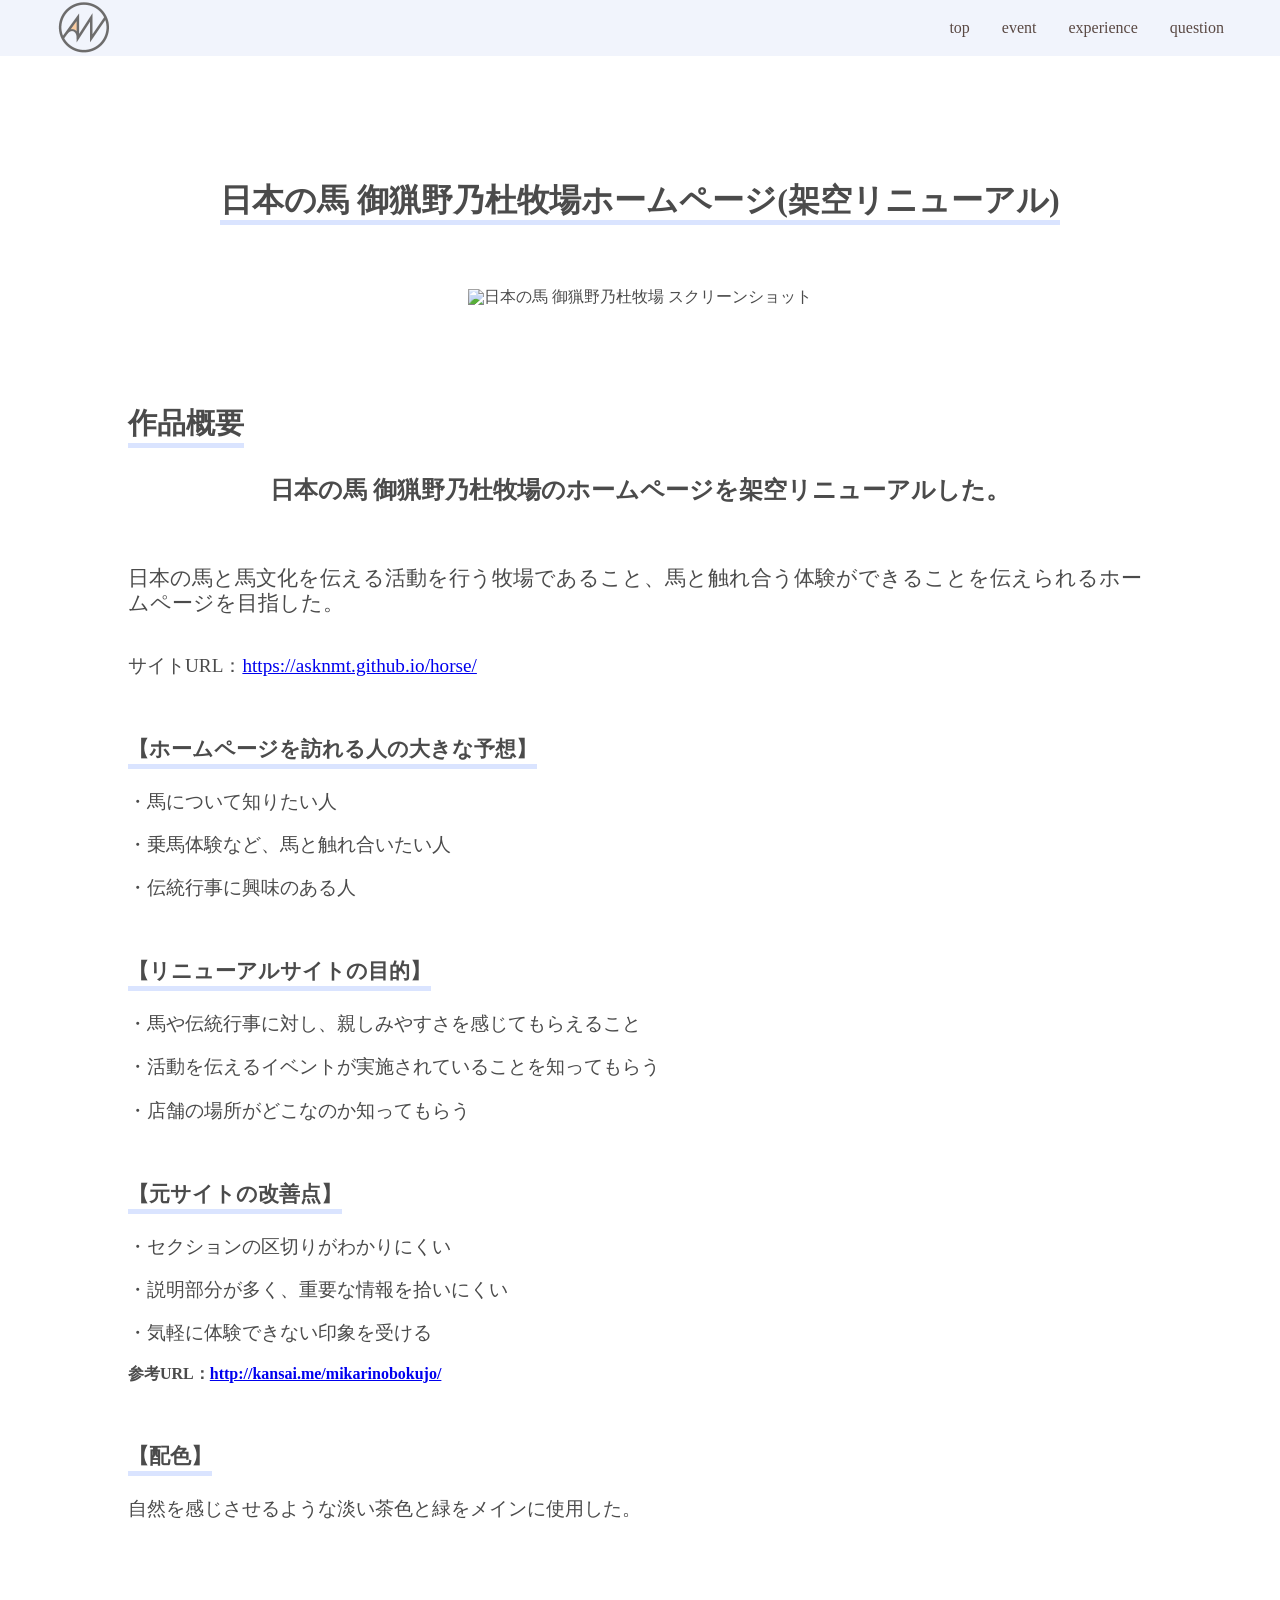
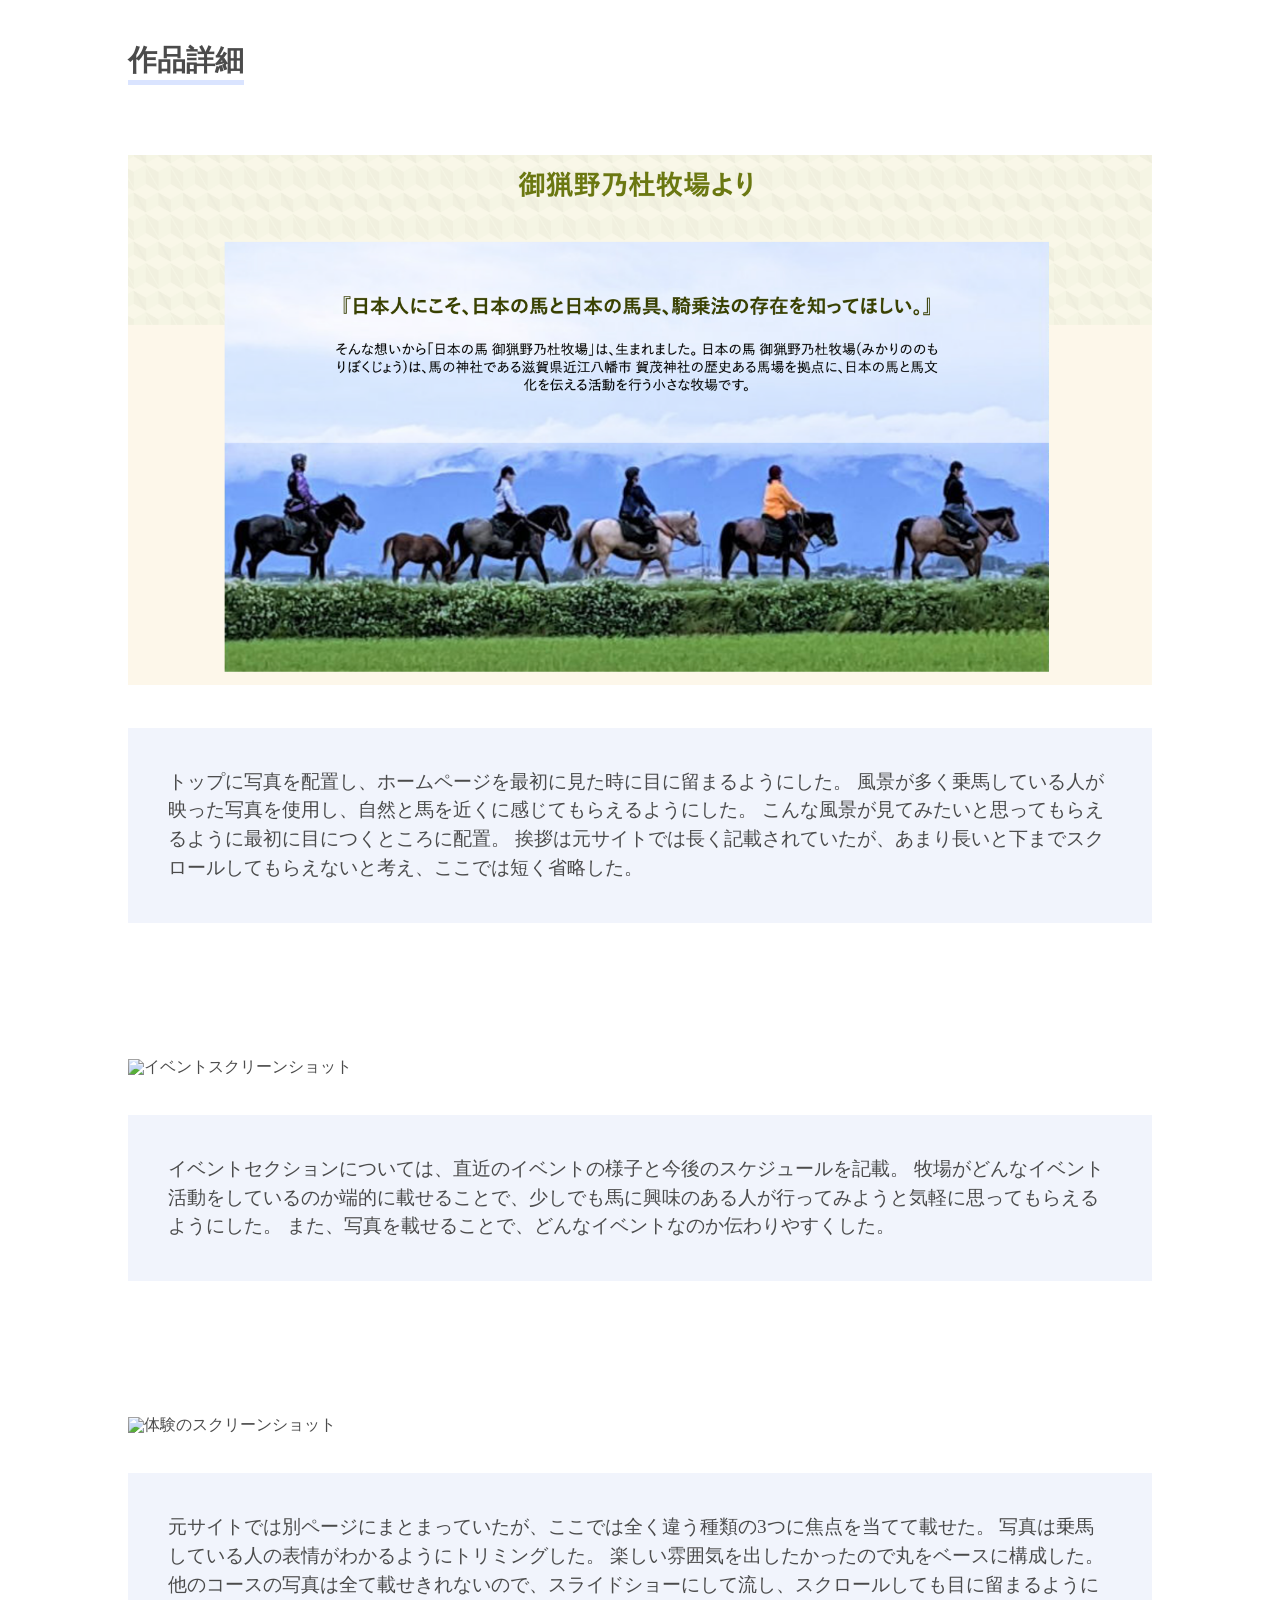
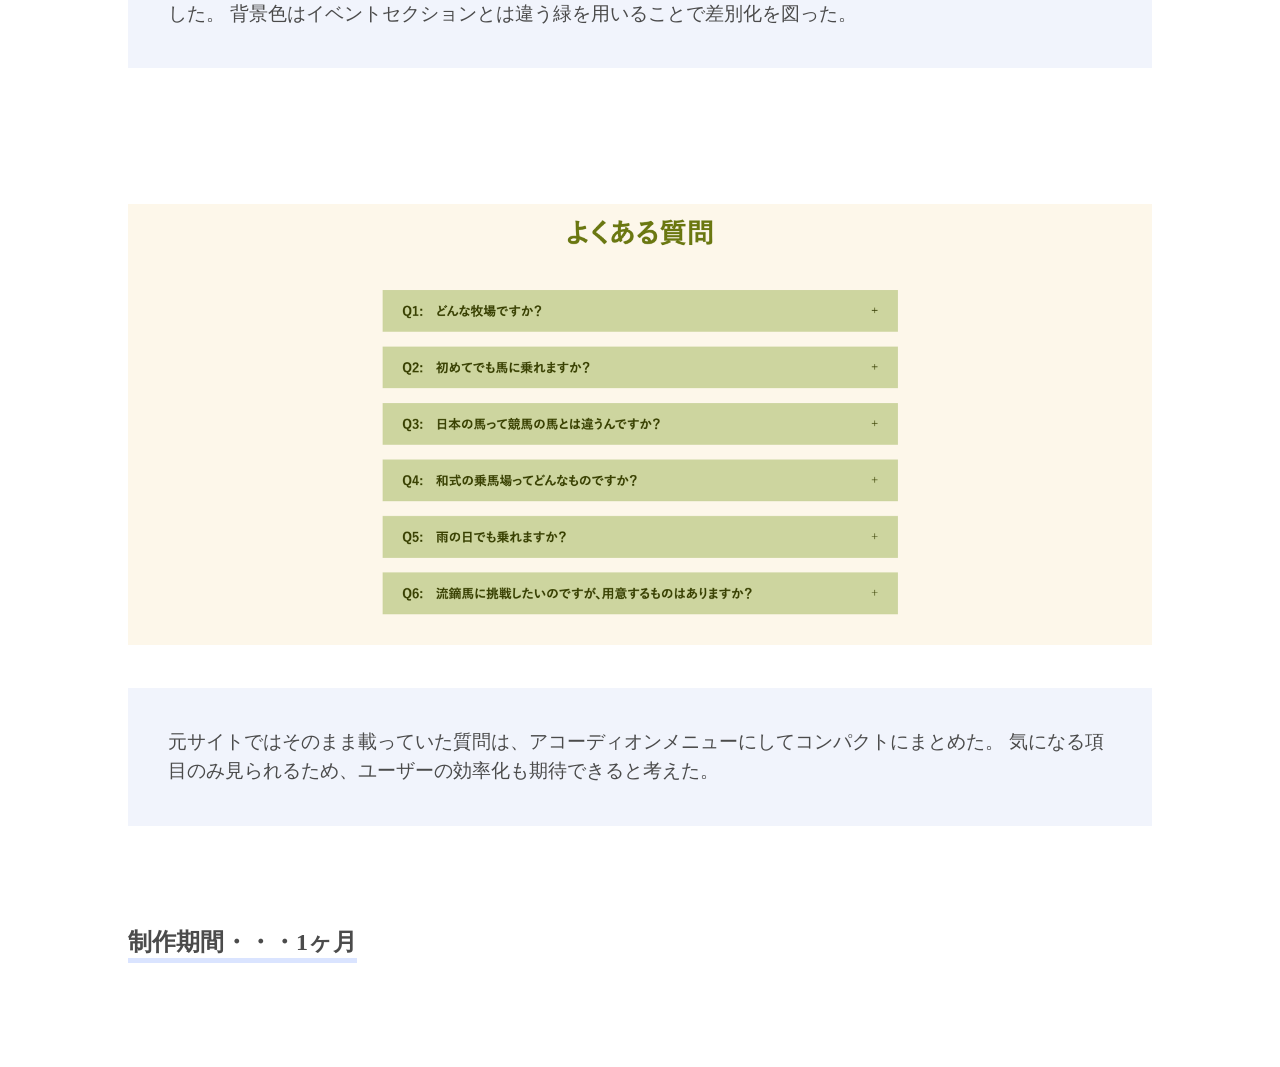
==== index.html @ 5a900f1c "Update and rename index_horse.html to index.html" ====
<!DOCTYPE html>
<html lang="ja">
<head>
  <meta charset="UTF-8">
  <meta http-equiv="X-UA-Compatible" content="IE=edge">
  <meta name="viewport" content="width=device-width, initial-scale=1.0">
  <title>Document</title>
  <link rel="stylesheet" href="horse.css">
  <link rel="stylesheet" href="horse2.css">
  <link rel="stylesheet" href="horse3.css">
  <link rel="stylesheet" href="reset.css">
  <link href="https://fonts.googleapis.com/css?family=Noto+Sans+JP" rel="stylesheet">
</head>
<body>
  
  <header class="site-header">
    <a href="#" class="header-logo">
      <img src="img/logo.png" alt="ロゴ">
    </a>
    <div class="hamburger">
      <span></span>
      <span></span>
      <span></span>
    </div>
    
    <nav class="globalMenuSp">
      <ul id="humber">
        <li><a href="#top" style="text-decoration:none;">top</a></li>
        <li><a href="#concept" style="text-decoration:none;">event</a></li>
        <li><a href="item" style="text-decoration:none;">experience</a></li>
        <li><a href="#sns" style="text-decoration:none;">question</a></li>
      </ul>
    </nav>
  </header>

  <section class="top">
    <h1>日本の馬 御猟野乃杜牧場ホームページ<br class="top-br">(架空リニューアル)</h1>
    <div class="horse">
      <img src="img/horse-screen.png" alt="日本の馬 御猟野乃杜牧場 スクリーンショット">
    </div>
  </section>

  <section class="top-description">
    <h2>作品概要</h2>
    <h3>日本の馬 御猟野乃杜牧場のホームページを架空リニューアルした。</h3>
    <p class="description-p">日本の馬と馬文化を伝える活動を行う牧場であること、馬と触れ合う体験ができることを伝えられるホームページを目指した。</p>
    <p class="site">サイトURL：<a href="https://asknmt.github.io/horse/">https://asknmt.github.io/horse/</a></p>
      <div class="setting">
        <h4>【ホームページを訪れる人の大きな予想】</h4>
        <p class="top-p">・馬について知りたい人</p>
        <p>・乗馬体験など、馬と触れ合いたい人</p>
        <p>・伝統行事に興味のある人</p>
      </div>
      <div class="purpose">
        <h4>【リニューアルサイトの目的】</h4>
        <p class="top-p">・馬や伝統行事に対し、親しみやすさを感じてもらえること</p>
        <p>・活動を伝えるイベントが実施されていることを知ってもらう</p>
        <p>・店舗の場所がどこなのか知ってもらう</p>
      </div>
      <div class="improve">
        <h4>【元サイトの改善点】</h4>
        <p class="top-p">・セクションの区切りがわかりにくい</p>
        <p>・説明部分が多く、重要な情報を拾いにくい</p>
        <p>・気軽に体験できない印象を受ける</p>
        <h6 class="horse-url">参考URL：<a href="http://kansai.me/mikarinobokujo/">http://kansai.me/mikarinobokujo/</a></h6>
      </div>
      <div class="color">
        <h4>【配色】</h4>
        <p class="top-p">自然を感じさせるような淡い茶色と緑をメインに使用した。</p>
      </div>

  </section>

  <section class="details">
    <h2>作品詳細</h2>

    <div class="top-detail" id="top">
      <div class="details-img">
        <img src="img/horse-top.png" alt="トップ画像">
      </div>
      <p>トップに写真を配置し、ホームページを最初に見た時に目に留まるようにした。
        風景が多く乗馬している人が映った写真を使用し、自然と馬を近くに感じてもらえるようにした。
        こんな風景が見てみたいと思ってもらえるように最初に目につくところに配置。
        挨拶は元サイトでは長く記載されていたが、あまり長いと下までスクロールしてもらえないと考え、ここでは短く省略した。
      </p>
    </div>

    <div class="event-detail" id="event">
      <div class="event-img">
        <img src="img/event.png" alt="イベントスクリーンショット">
      </div>
      <p>イベントセクションについては、直近のイベントの様子と今後のスケジュールを記載。
        牧場がどんなイベント活動をしているのか端的に載せることで、少しでも馬に興味のある人が行ってみようと気軽に思ってもらえるようにした。
        また、写真を載せることで、どんなイベントなのか伝わりやすくした。
      </p>
    </div>

    <div class="experience-detail" id="experience">
      <div class="experience-img">
        <img src="img/experience.png" alt="体験のスクリーンショット">
      </div>
      <p>元サイトでは別ページにまとまっていたが、ここでは全く違う種類の3つに焦点を当てて載せた。
        写真は乗馬している人の表情がわかるようにトリミングした。
        楽しい雰囲気を出したかったので丸をベースに構成した。
        他のコースの写真は全て載せきれないので、スライドショーにして流し、スクロールしても目に留まるようにした。
        背景色はイベントセクションとは違う緑を用いることで差別化を図った。</p>
    </div>

    <div class="question-detail" id="question">
      <div class="question-img">
        <img src="img/question.png" alt="質問のスクリーンショット">
      </div>
      <p>元サイトではそのまま載っていた質問は、アコーディオンメニューにしてコンパクトにまとめた。
        気になる項目のみ見られるため、ユーザーの効率化も期待できると考えた。
      </p>
    </div>

  </section>

  <section class="time">
    <h5>制作期間・・・1ヶ月</h5>
  </section>
</body>

  <!--jQueryの読み込み-->
  <script src="https://ajax.googleapis.com/ajax/libs/jquery/2.1.4/jquery.min.js"></script>
  <script src="horse.js"></script>

</html>
---- horse.css ----
* {
  box-sizing: border-box;
  font-feature-settings: "palt";
}
html {
  font-size: 62.5%;
}
body {
  color: #4b4b4b;
}
/*ヘッダー*/
header {
  z-index: 10;
  height: 56px;
  background-color: #f1f4fc;
  position: fixed;
}
.site-header {
  display: flex;
  justify-content: space-between;
  width: 100%;
}
.header-logo {
  margin-left: 56px;
}
.header-logo img {
  width: 50%;
  margin: 0 auto;
}
header ul {
  display: flex;
  list-style: none;
  margin-right: 56px;
}
header li {
  margin-left: 32px;
  line-height: 56px;
}
header li a {
  color: #5a4944;
  font-size: 1rem;
  display: block;
}
header li:hover {
  cursor: pointer!important;
}
/*ハンバーガー*/
.hamburger {
  display: none;
}
/*トップ*/
.top {
  text-align: center;
}
.top-br {
  display: none;
}
.top h1 {
  margin: 184px 0 64px 0;
  font-size: 2rem;
  border-bottom: solid 5px #dae4ff;
  padding-bottom: 4px;
  display: inline-block;
}
.horse img {
  margin-bottom: 104px;
  width: 80%;
}
/*作品概要*/
.top-description {
  width: 80%;
  margin: 0 auto;
}
.top-description h2,.details h2 {
  font-size: 1.8rem;
  border-bottom: solid 5px #dae4ff;
  padding-bottom: 4px;
  display: inline;
}
.top-description h3 {
  margin: 40px 0 64px 0;
  font-size: 1.5rem;
  text-align: center;
}
.description-p {
  font-size: 1.3rem;
  line-height: 1.2;
  white-space: pre-line;
}
.setting h4,.purpose h4,.improve h4,.color h4 {
  font-size: 1.3rem;
  border-bottom: solid 5px #dae4ff;
  padding-bottom: 4px;
  display: inline;
}
.top-p {
  margin-top: 32px;
}
.setting p,.purpose p,.improve p,.color p{
  margin-bottom: 24px;
  font-size: 1.2rem;
}
.setting,.purpose,.improve,.color {
  margin-top: 64px;
}
.horse-url {
  font-size: 1rem;
}
.site {
  font-size: 1.2rem;
  margin-top: 40px;
}
/*作品詳細*/
.details {
  padding-top: 104px;
  width: 80%;
  margin: 0 auto;
}
.details-img {
  text-align: center;
}
.details-img img {
  width: 100%;
  margin-top: 80px;
}
.top-detail p,.event-detail p,.experience-detail p,.question-detail p {
  margin-top: 40px;
  padding: 40px;
  font-size: 1.2rem;
  line-height: 1.5;
  background-color: #f1f4fc;
}
/*コンセプト*/
.event-img img,.experience-img img,.question-img img {
  width: 100%;
  margin-top: 136px;
}

.time {
  padding: 104px 0;
  width: 80%;
  margin: 0 auto;
}
.time h5 {
  font-size: 1.5rem;
  border-bottom: solid 5px #dae4ff;
  padding-bottom: 4px;
  display: inline-block;
}
---- horse2.css ----
@media (max-width: 1050px){
  /*ハンバーガーボタン */
  .hamburger {
    display : block;
    position: fixed;
    z-index : 3;
    right : 32px;
    top   : 16px;
    width : 42px;
    height: 42px;
    cursor: pointer;
    text-align: center;
  }
  .hamburger span {
    display : block;
    position: absolute;
    width   : 30px;
    height  : 2px ;
    left    : 6px;
    background : #5a4944;
    -webkit-transition: 0.5s all;
    -moz-transition   : 0.5s all;
    transition        : 0.5s all;
  }
  .hamburger span:nth-child(1) {
    top: 0;
  }
  .hamburger span:nth-child(2) {
    top: 10px;
  }
  .hamburger span:nth-child(3) {
    top: 20px;
  }
  
  /* ナビ開いてる時のボタン */
  .hamburger.active span:nth-child(1) {
    top : 25px;
    left: 6px;
    width: 24px;
    -webkit-transform: rotate(-45deg);
    -moz-transform   : rotate(-45deg);
    transform        : rotate(-45deg);
  }
  .hamburger.active span:nth-child(2) {
    left: 60%;
    opacity: 0;
    -webkit-animation: active-btn17-bar02 .8s forwards;
    animation: active-hamburger-bar02 .8s forwards;
  }
  @-webkit-keyframes active-hamburger-bar02 {
    100% {
      height: 0;
    }
  }
  @keyframes active-hamburger-bar02 {
    100% {
      height: 0;
    }
  }
  .hamburger.active span:nth-child(3) {
    top: 25px;
    width: 24px;
    -webkit-transform: rotate(45deg);
    -moz-transform   : rotate(45deg);
    transform        : rotate(45deg);
  }
  
  .hamburger::after {
    position: absolute;
    top: 70%;
    left: 50%;
    display: block;
    content: '';
    width: 52px;
    height: 52px;
    margin: -32px 0 0 -32px;
    border-radius: 50%;
    transition: all .75s;
  }
  .hamburger.active::after {
    border: 2px solid #555;
  }
  
  nav.globalMenuSp {
    position: fixed;
    z-index : 2;
    top  : 0;
    left : 0;
    background: #fff;
    text-align: center;
    transform: translateY(-100%);
    transition: all 0.6s;
    width: 100%;
  }
  
  nav.globalMenuSp ul {
    background: #e7ebf7;
    margin: 0 auto;
    padding: 0;
    width: 100%;
  }
  
  nav.globalMenuSp ul li {
    list-style-type: none;
    padding: 0;
    width: 15%;
  }
  nav.globalMenuSp ul li:last-child {
    padding-bottom: 0;
  }
  
  nav.globalMenuSp ul li a {
    display: block;
    padding: 1.5em 0;
    text-decoration :none;
    width: 100%;
  }
  
  /* このクラスを、jQueryで付与・削除する */
  nav.globalMenuSp.active {
    transform: translateY(0%);
  }
  /*ヘッダー*/
  header li {
    line-height: 32px;
  }
  .header-logo img {
    width: 40%;
    margin-top: 8px;
  }
  /*トップ*/
  .top-br {
    display: block;
  }
  .top h1 {
    width: 80%;
    margin: 160px 0 64px 0;
    line-height: 1.3;
  }  
  /*作品概要*/
  .top-description h2,.details h2 {
    font-size: 1.5rem;
  }  
  .top-description h3 {
    font-size: 1.3rem;
    margin: 40px 0 40px 0;
  }  
  .description-p {
    font-size: 1.1rem;
  }  
  .setting h4,.purpose h4,.improve h4,.color h4 {
    font-size: 1.2rem;
  }  
  .setting p,.purpose p,.improve p,.color p,.site{
    font-size: 1rem;
  }
  
  /*作品詳細*/
  .details {
    padding-top: 56px;
  }
  .details-img img {
    width: 100%;
    margin-top: 40px;
  }
  .top-detail p,.event-detail p,.experience-detail p,.question-detail p {
    margin-top: 32px;
    padding: 24px;
    font-size: 1rem;
  }  
  /*コンセプト*/
.event-img img,.experience-img img,.question-img img {
  margin-top: 104px;
}
.time {
  padding: 80px 0;
}
.time h5 {
  font-size: 1.3rem;
}
}
---- horse3.css ----
@media (max-width: 670px){
  /*ハンバーガーメニュー*/
  .hamburger {
    right : 8px;
  }
  .hamburger span {
    width   : 24px;
  }
  .hamburger::after {
    width: 32px;
    height: 32px;
    left: 70%;
    top: 70%;
  }
  .hamburger.active span:nth-child(1),.hamburger.active span:nth-child(3) {
    top: 14px;
    width: 18px;
  }  
  nav.globalMenuSp ul {
    background: #e7ebf7;
    margin: 0 auto;
    padding: 0;
    width: 100%;
  }
  
  nav.globalMenuSp ul li {
    list-style-type: none;
    padding: 0;
    width: 20%;
  }
  header li {
    margin-left: 0px;
    line-height: 32px;
  }
  header li a {
    font-size: 0.5rem;
  }
  /*ヘッダー*/
  .header-logo {
    margin-left: -16px;
    display: flex;
    justify-content: center;
    align-items: center;
  }  
  .header-logo img {
    width: 35%;
  }  
  /*トップ*/
  .top h1 {
    font-size: 1rem;
    margin: 120px 0 40px 0;
  }
  .dounuts img {
    margin-bottom: 56px;
    width: 90%;
  }  
  /*作品概要*/
  .top-description {
    width: 90%;
  }
  .top-description h2,.details h2 {
    font-size: 1.1rem;
  }
  .top-description h3 {
    font-size: 0.9rem;
    margin: 40px 0 24px;
  }  
  .description-p {
    font-size: 0.8rem;
  }  
  .setting,.purpose,.improve,.color {
    margin-top: 40px;
  }  
  .setting h4,.purpose h4,.improve h4,.color h4 {
    font-size: 0.9rem;
  }  
  .setting p,.purpose p,.improve p,.color p,.site {
    font-size: 0.8rem;
  }
  .site {
    margin-top: 24px;
  }
  /*作品詳細*/
  .details {
    padding-top: 32px;
    width: 90%;
  }
  .top-detail p,.event-detail p,.experience-detail p,.question-detail p {
    padding: 16px;
    font-size: 0.7rem;
  }  
  .event-img img,.experience-img img,.question-img img {
    width: 100%;
    margin-top: 64px;
  }
  .time {
    padding: 64px 0;
    width: 90%;
  }
  .time h5 {
    font-size: 0.9rem;
  }
  
}
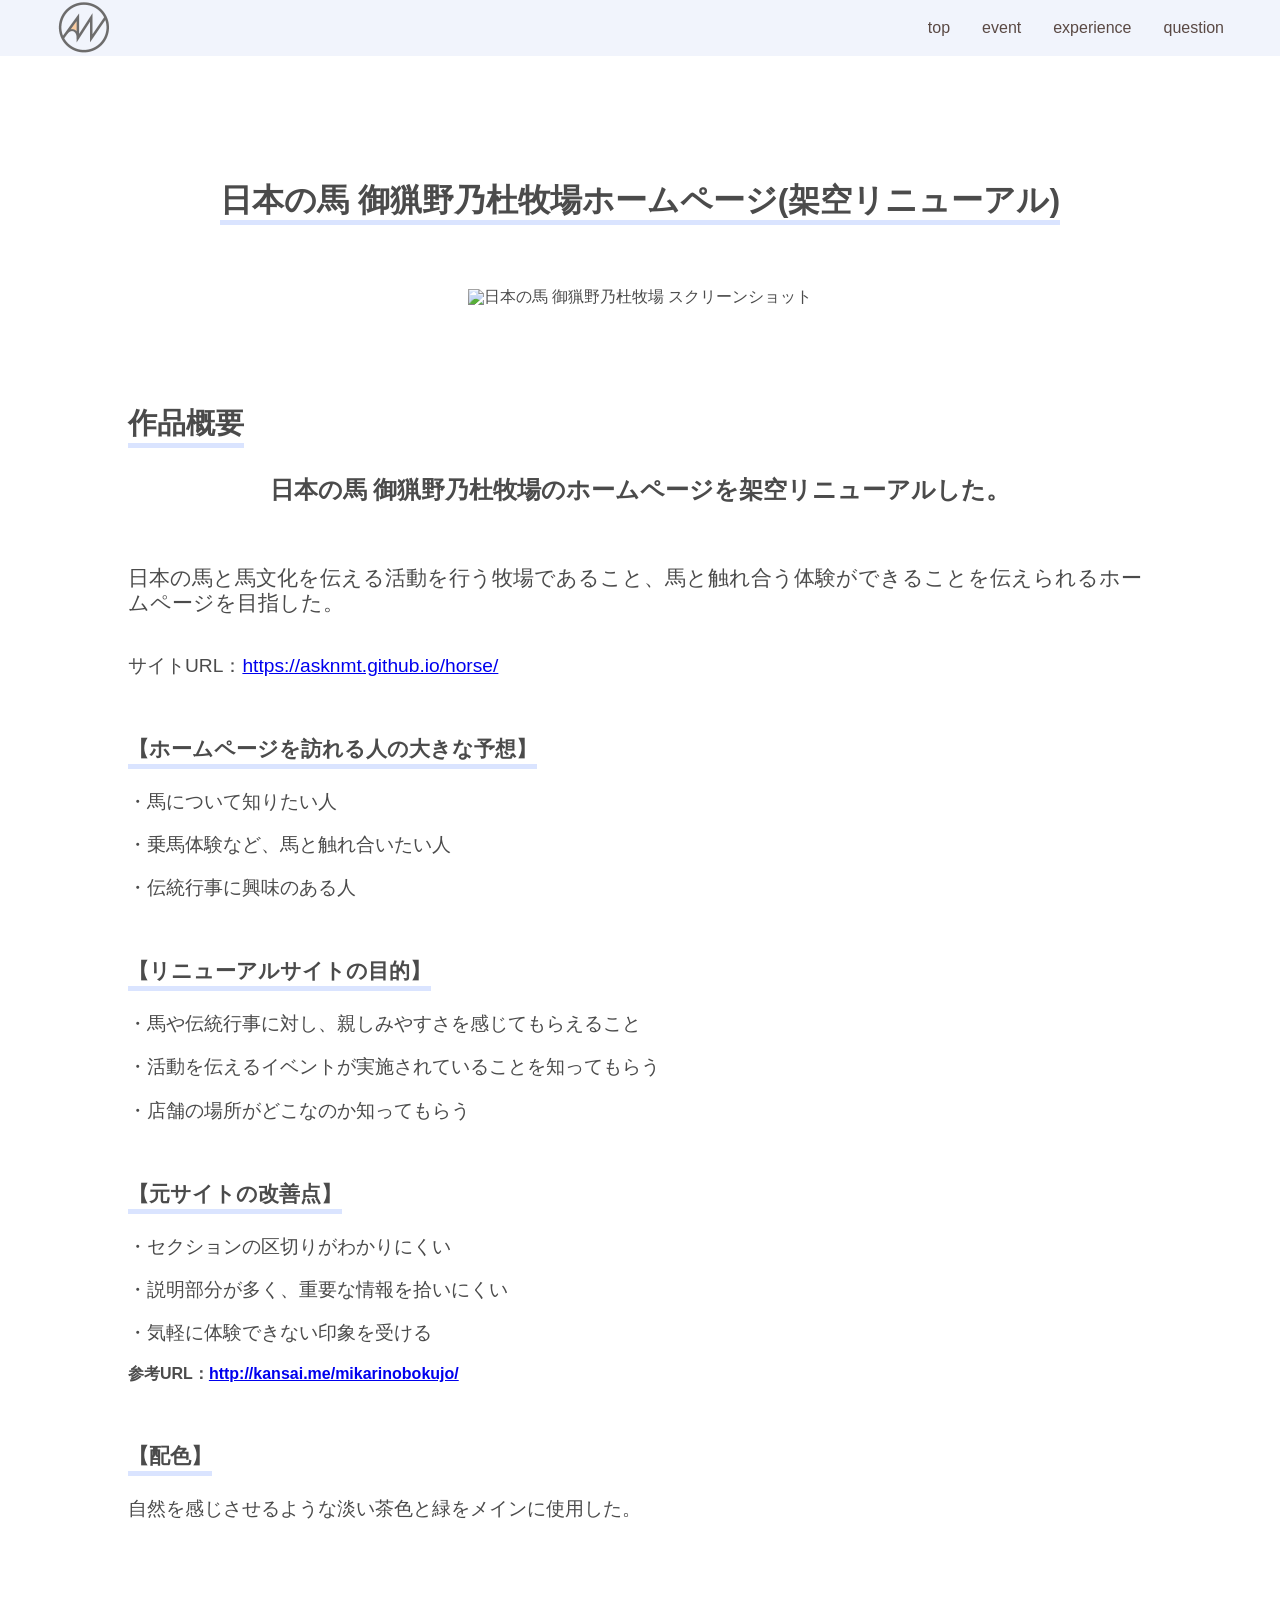
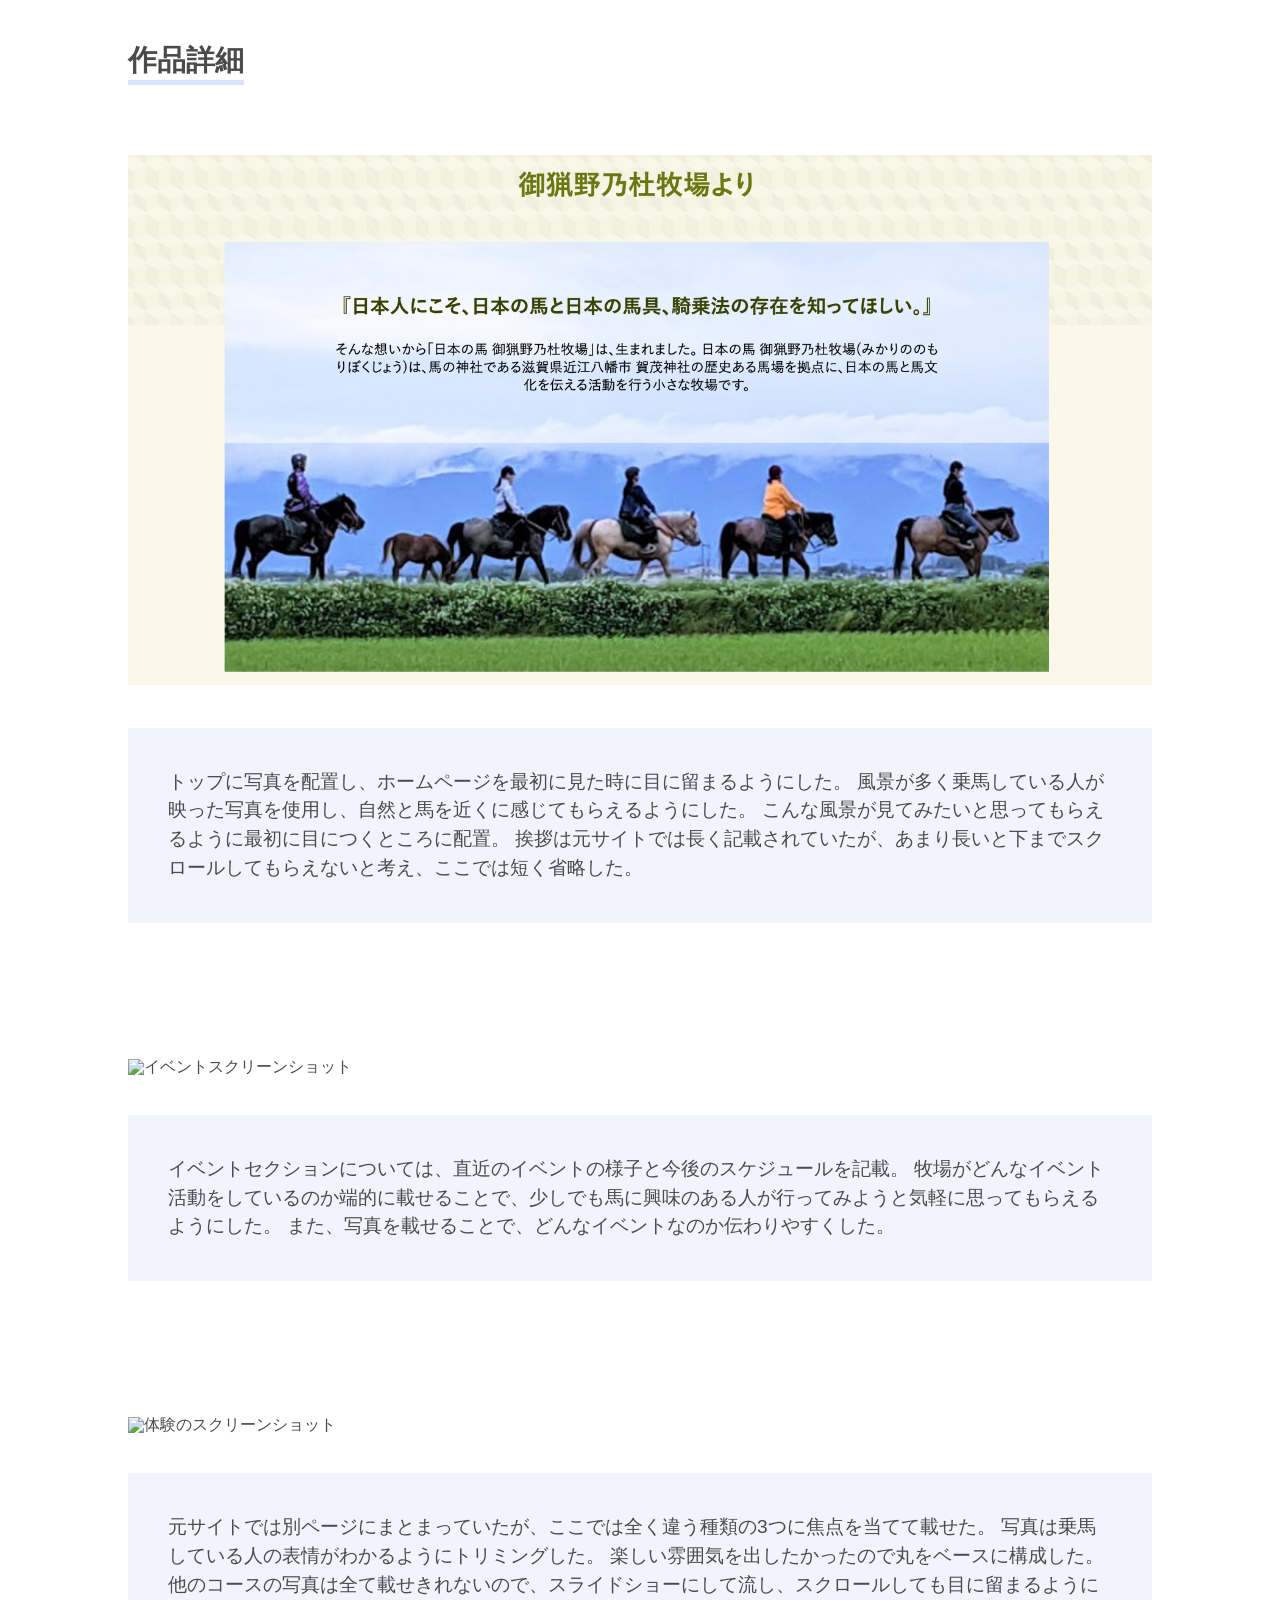
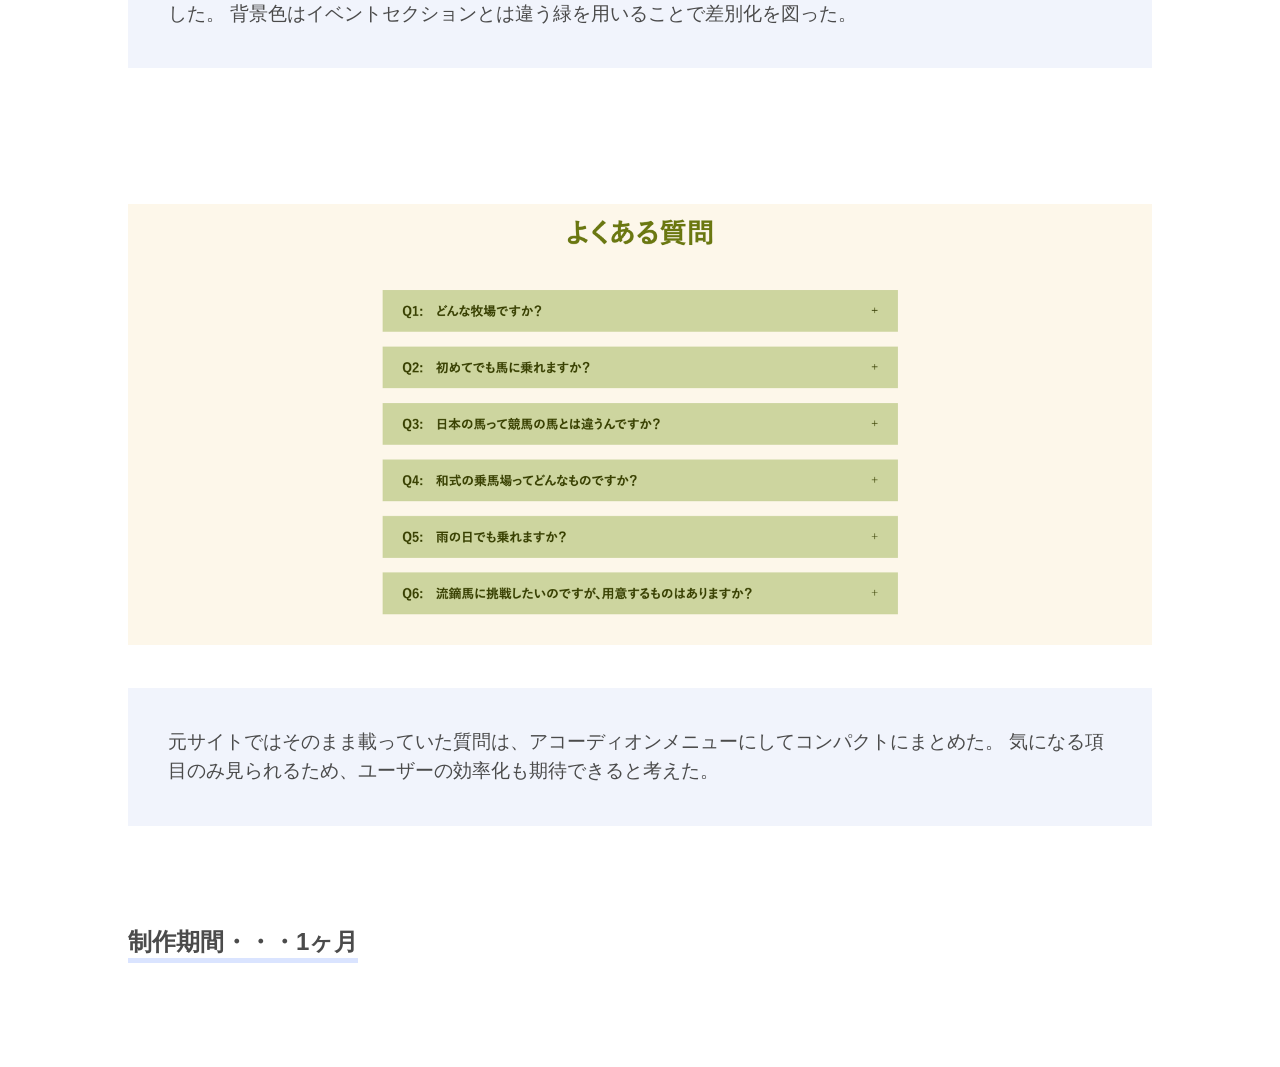
==== commit 6412bb5c: "Update index.html" ====
--- a/index.html
+++ b/index.html
@@ -4,7 +4,7 @@
   <meta charset="UTF-8">
   <meta http-equiv="X-UA-Compatible" content="IE=edge">
   <meta name="viewport" content="width=device-width, initial-scale=1.0">
-  <title>Document</title>
+  <title>日本の馬 御猟野乃杜牧場制作ページ</title>
   <link rel="stylesheet" href="horse.css">
   <link rel="stylesheet" href="horse2.css">
   <link rel="stylesheet" href="horse3.css">
--- a/horse.css
+++ b/horse.css
@@ -7,6 +7,7 @@
 }
 body {
   color: #4b4b4b;
+  font-family: "ヒラギノ角ゴ ProN",Arial,sans-serif,"FOT-筑紫B丸ゴシック Std","貂明朝テキスト","DNP 秀英丸ゴシック Std","游ゴシック体"
 }
 /*ヘッダー*/
 header {
@@ -96,7 +97,7 @@
 .top-p {
   margin-top: 32px;
 }
-.setting p,.purpose p,.improve p,.color p{
+.setting p,.purpose p,.improve p,.color p,.horse-url{
   margin-bottom: 24px;
   font-size: 1.2rem;
 }
@@ -146,4 +147,4 @@
   border-bottom: solid 5px #dae4ff;
   padding-bottom: 4px;
   display: inline-block;
-}+}
--- a/horse2.css
+++ b/horse2.css
@@ -151,7 +151,7 @@
   .setting h4,.purpose h4,.improve h4,.color h4 {
     font-size: 1.2rem;
   }  
-  .setting p,.purpose p,.improve p,.color p,.site{
+  .setting p,.purpose p,.improve p,.color p,.site,.horse-url{
     font-size: 1rem;
   }
   
@@ -178,4 +178,4 @@
 .time h5 {
   font-size: 1.3rem;
 }
-}+}
--- a/horse3.css
+++ b/horse3.css
@@ -74,7 +74,7 @@
   .setting h4,.purpose h4,.improve h4,.color h4 {
     font-size: 0.9rem;
   }  
-  .setting p,.purpose p,.improve p,.color p,.site {
+  .setting p,.purpose p,.improve p,.color p,.site,.horse-url {
     font-size: 0.8rem;
   }
   .site {
@@ -101,4 +101,4 @@
     font-size: 0.9rem;
   }
   
-}+}
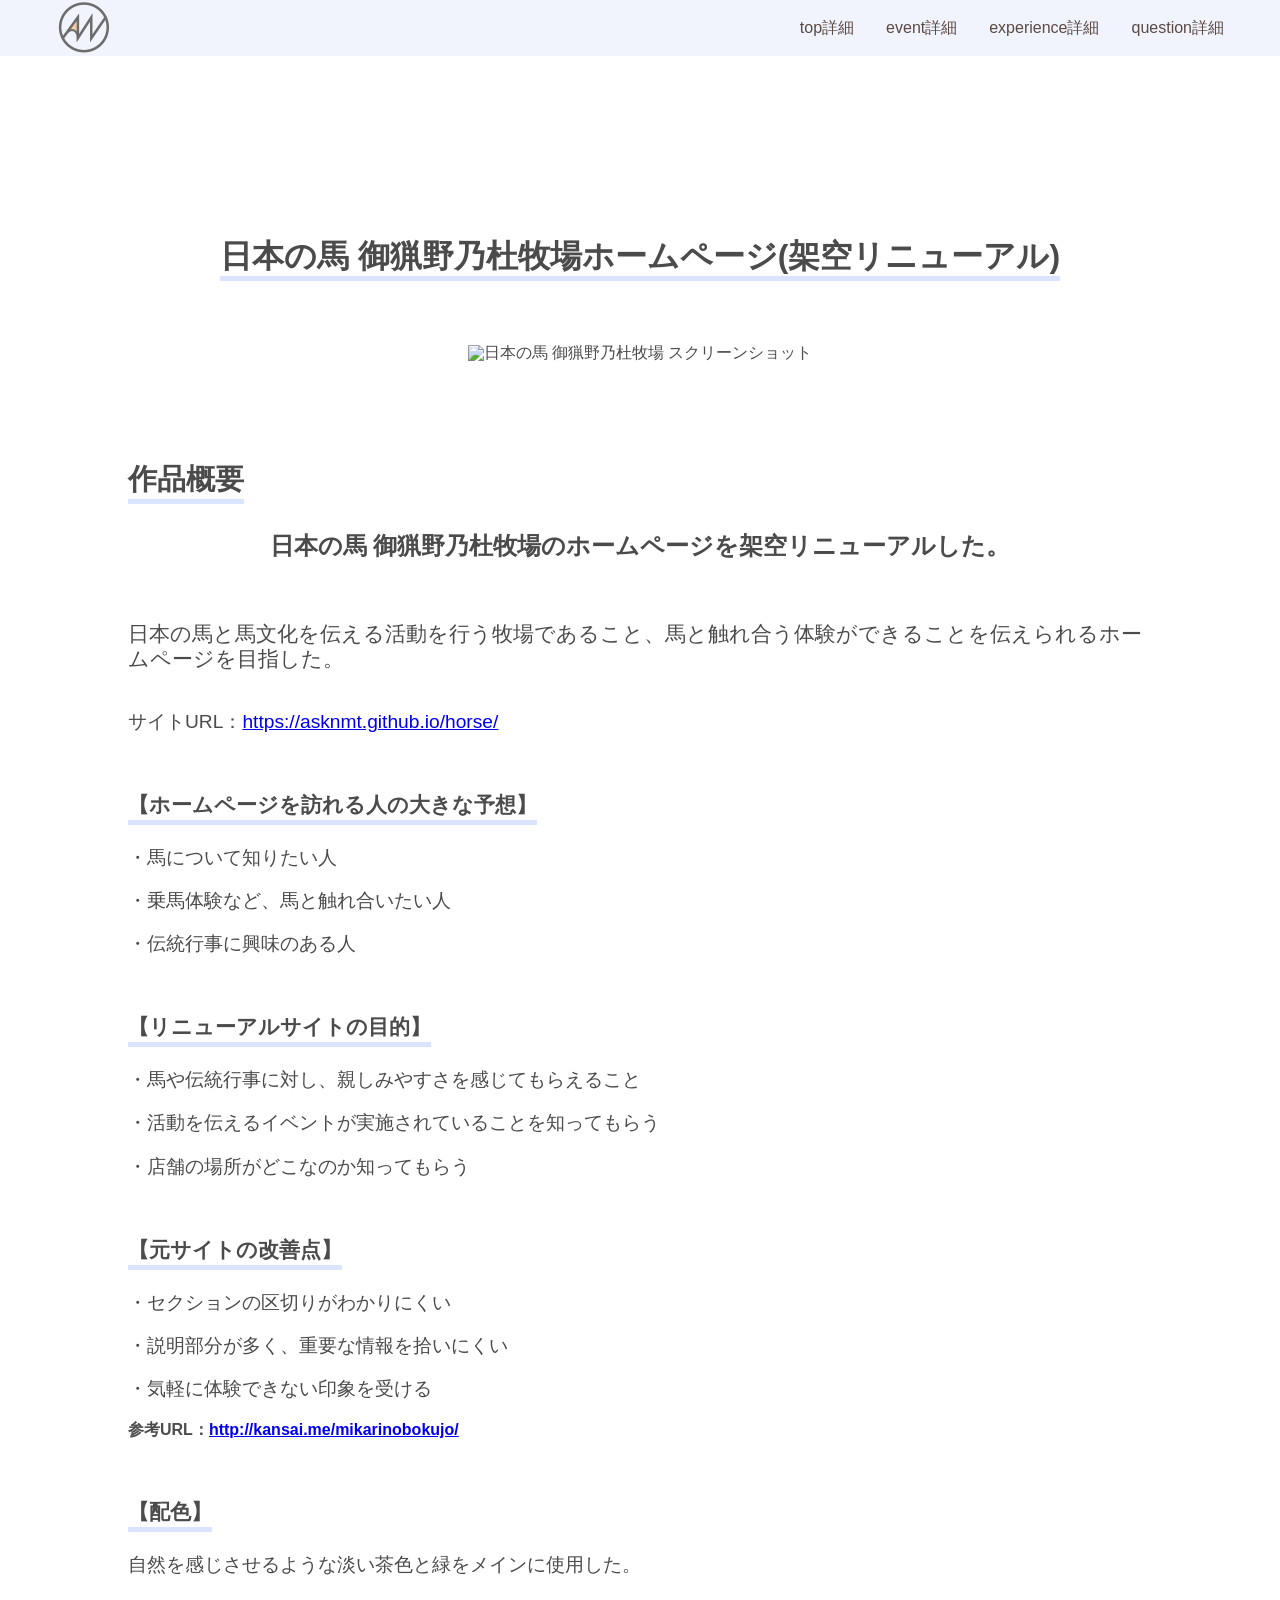
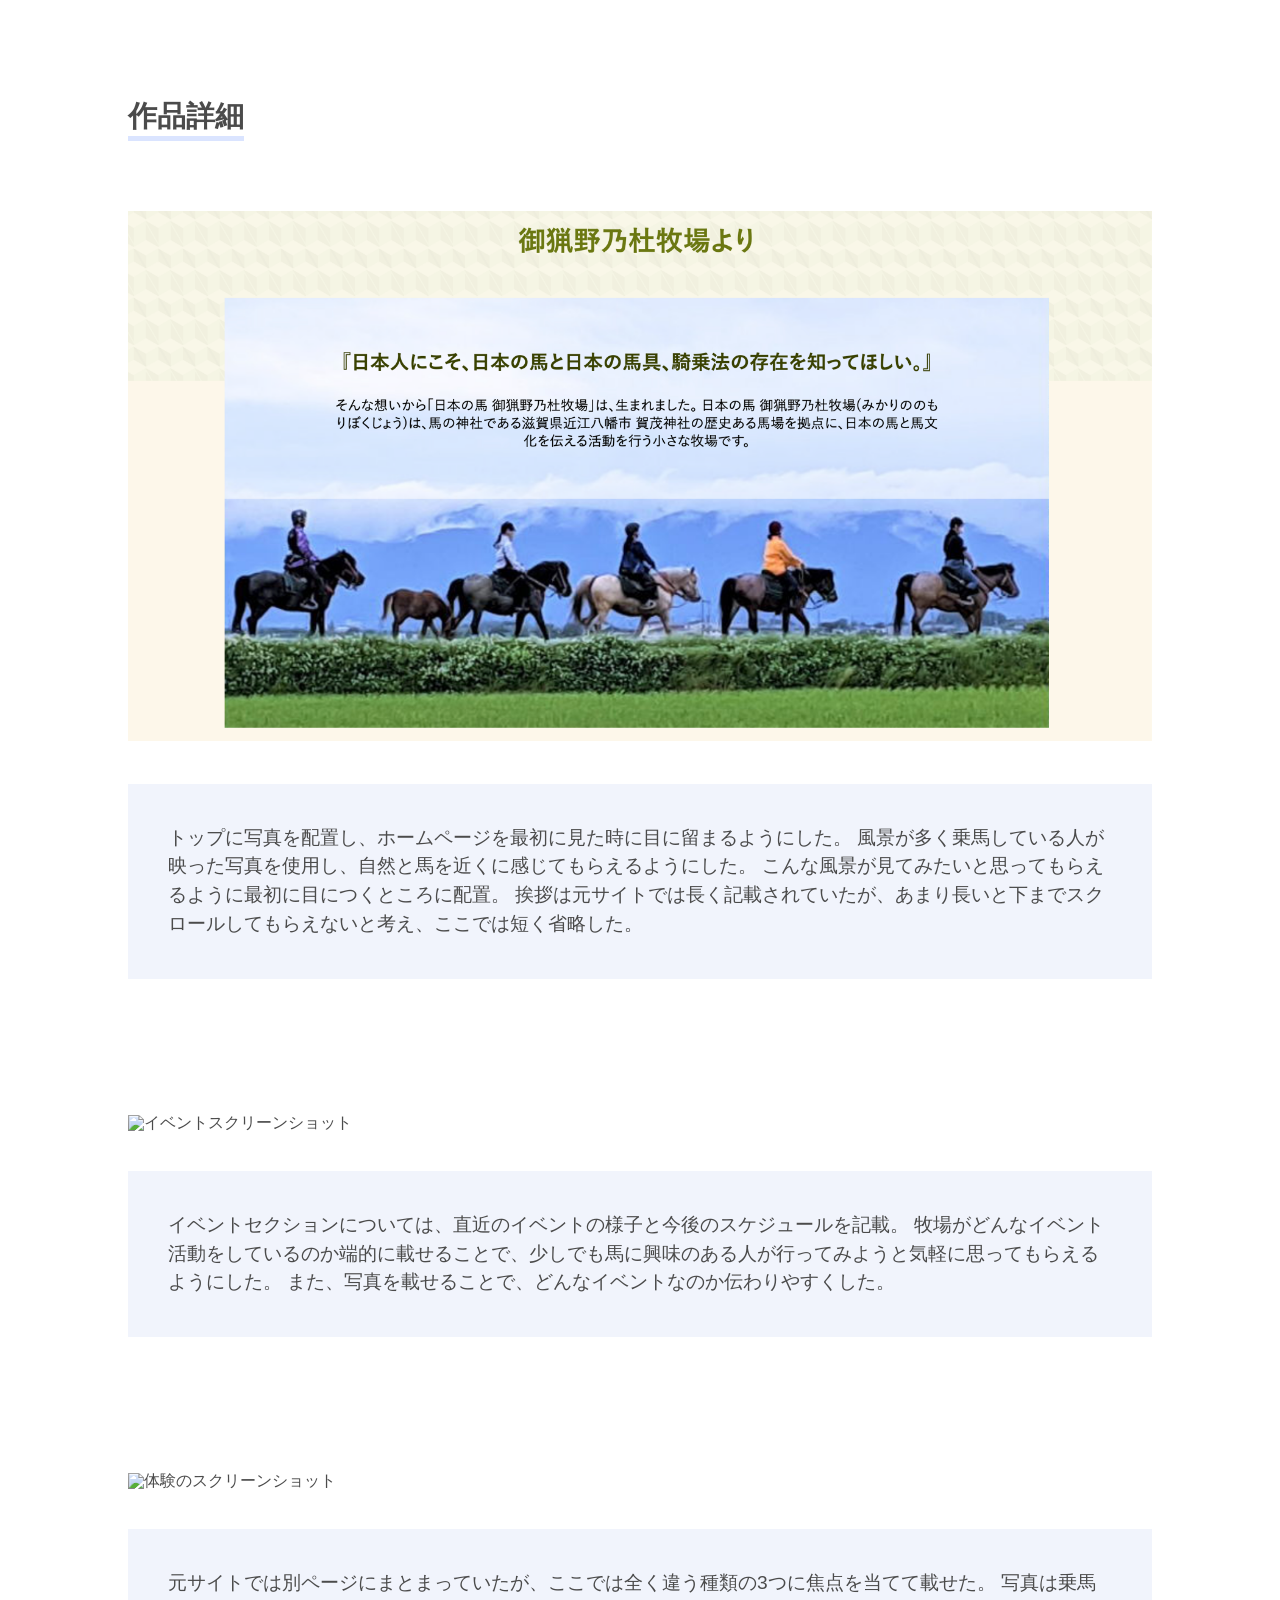
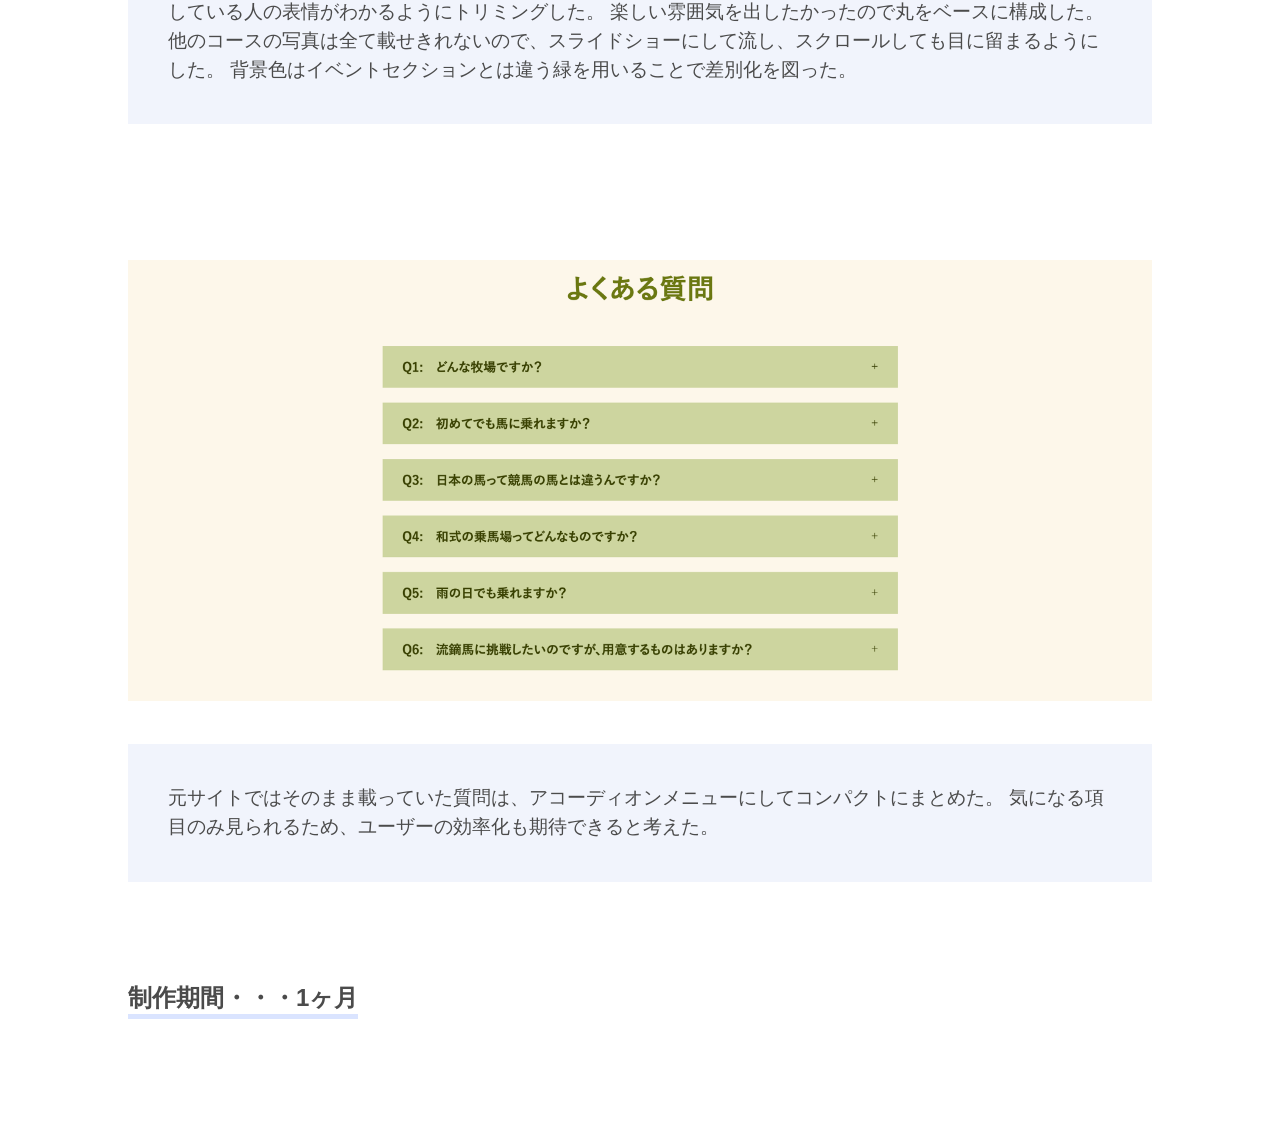
==== commit 2f9d5a34: "Update index.html" ====
--- a/index.html
+++ b/index.html
@@ -25,10 +25,10 @@
     
     <nav class="globalMenuSp">
       <ul id="humber">
-        <li><a href="#top" style="text-decoration:none;">top</a></li>
-        <li><a href="#concept" style="text-decoration:none;">event</a></li>
-        <li><a href="item" style="text-decoration:none;">experience</a></li>
-        <li><a href="#sns" style="text-decoration:none;">question</a></li>
+        <li><a href="#top" style="text-decoration:none;">top詳細</a></li>
+        <li><a href="#concept" style="text-decoration:none;">event詳細</a></li>
+        <li><a href="item" style="text-decoration:none;">experience詳細</a></li>
+        <li><a href="#sns" style="text-decoration:none;">question詳細</a></li>
       </ul>
     </nav>
   </header>
--- a/horse.css
+++ b/horse.css
@@ -14,7 +14,6 @@
   z-index: 10;
   height: 56px;
   background-color: #f1f4fc;
-  position: fixed;
 }
 .site-header {
   display: flex;
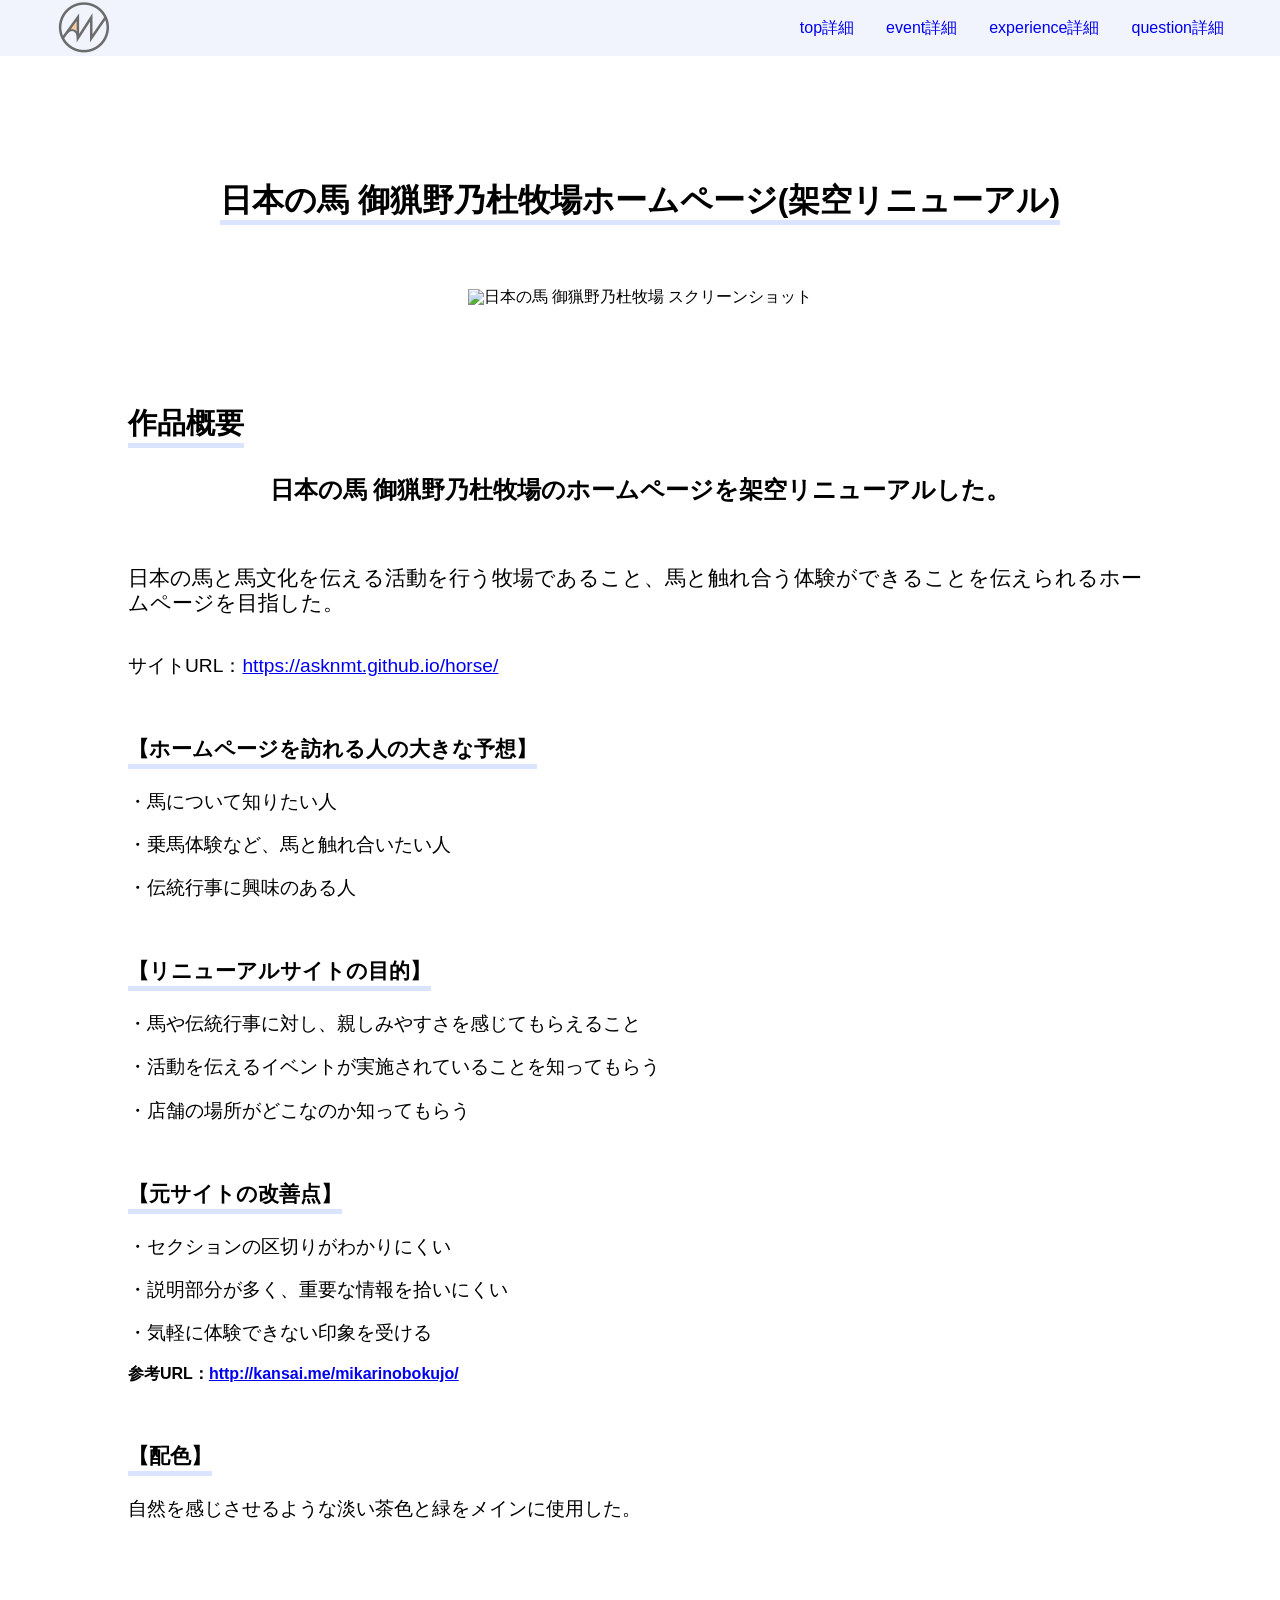
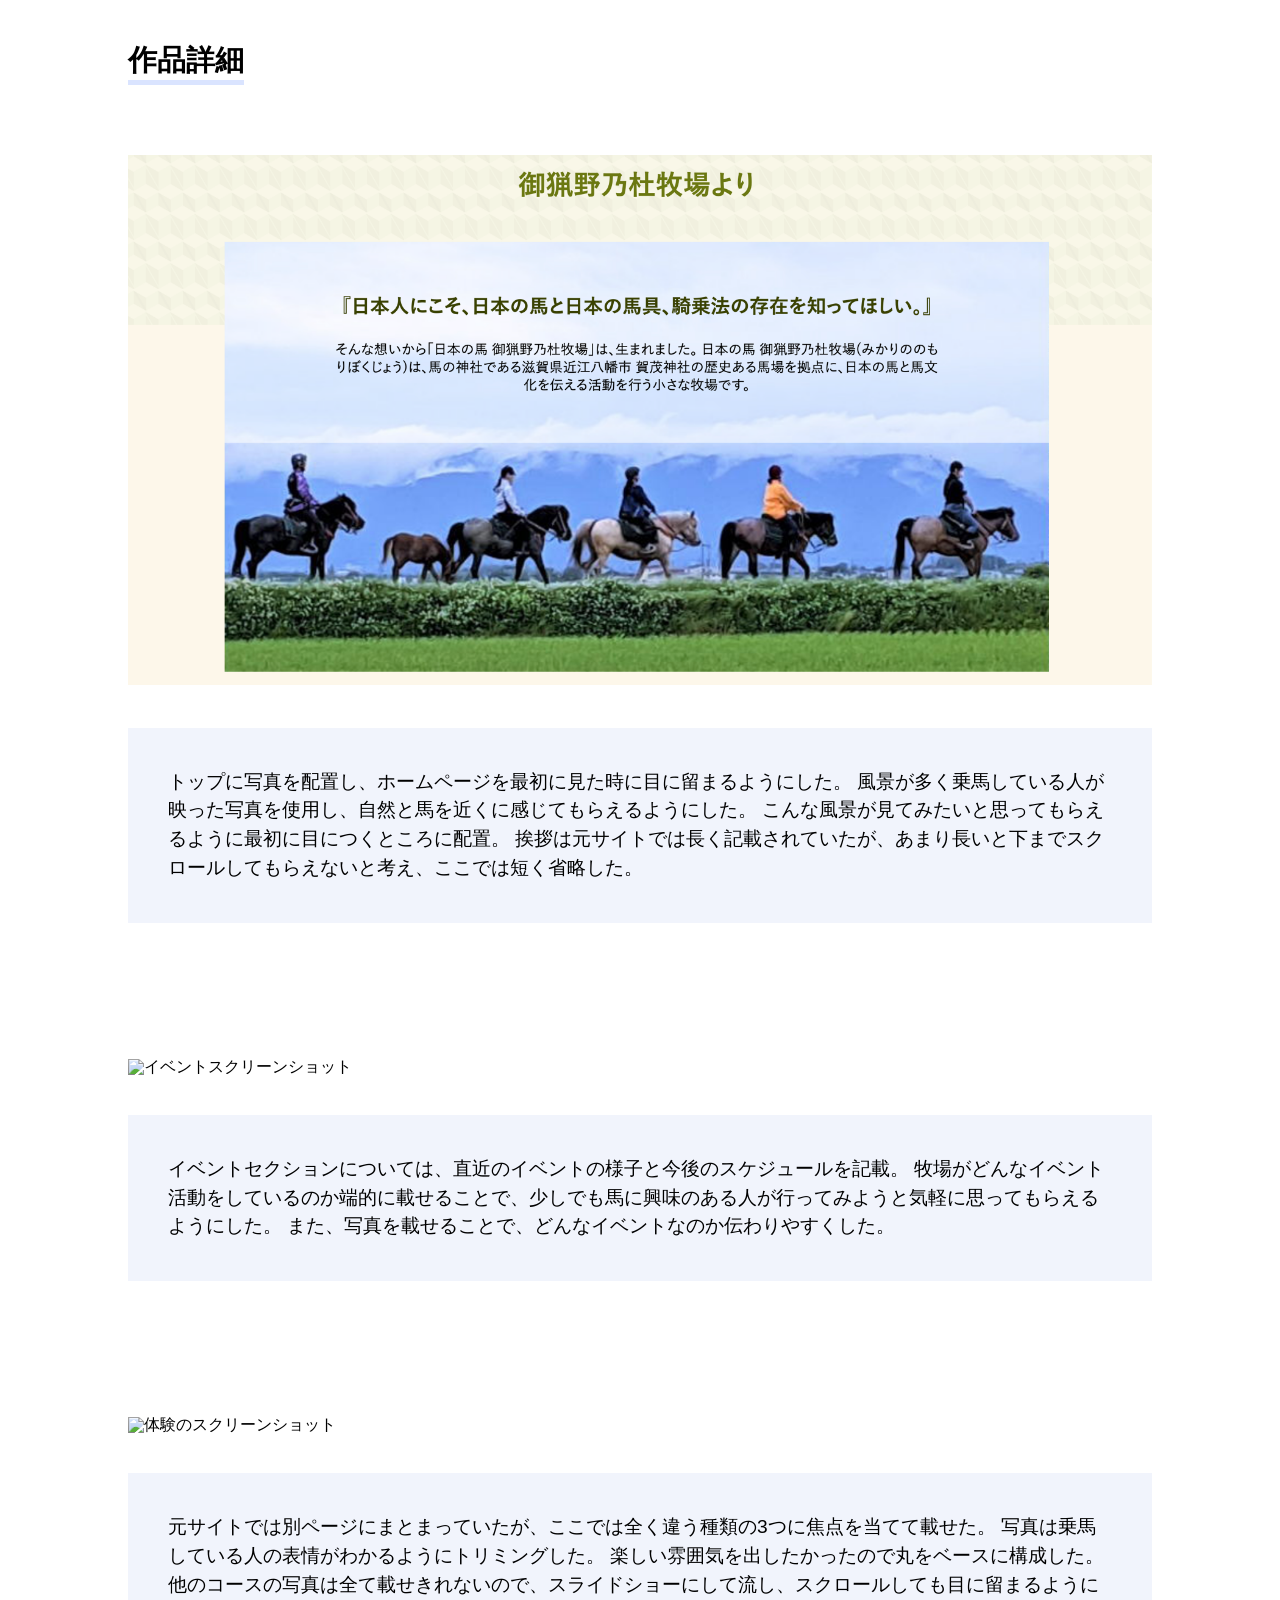
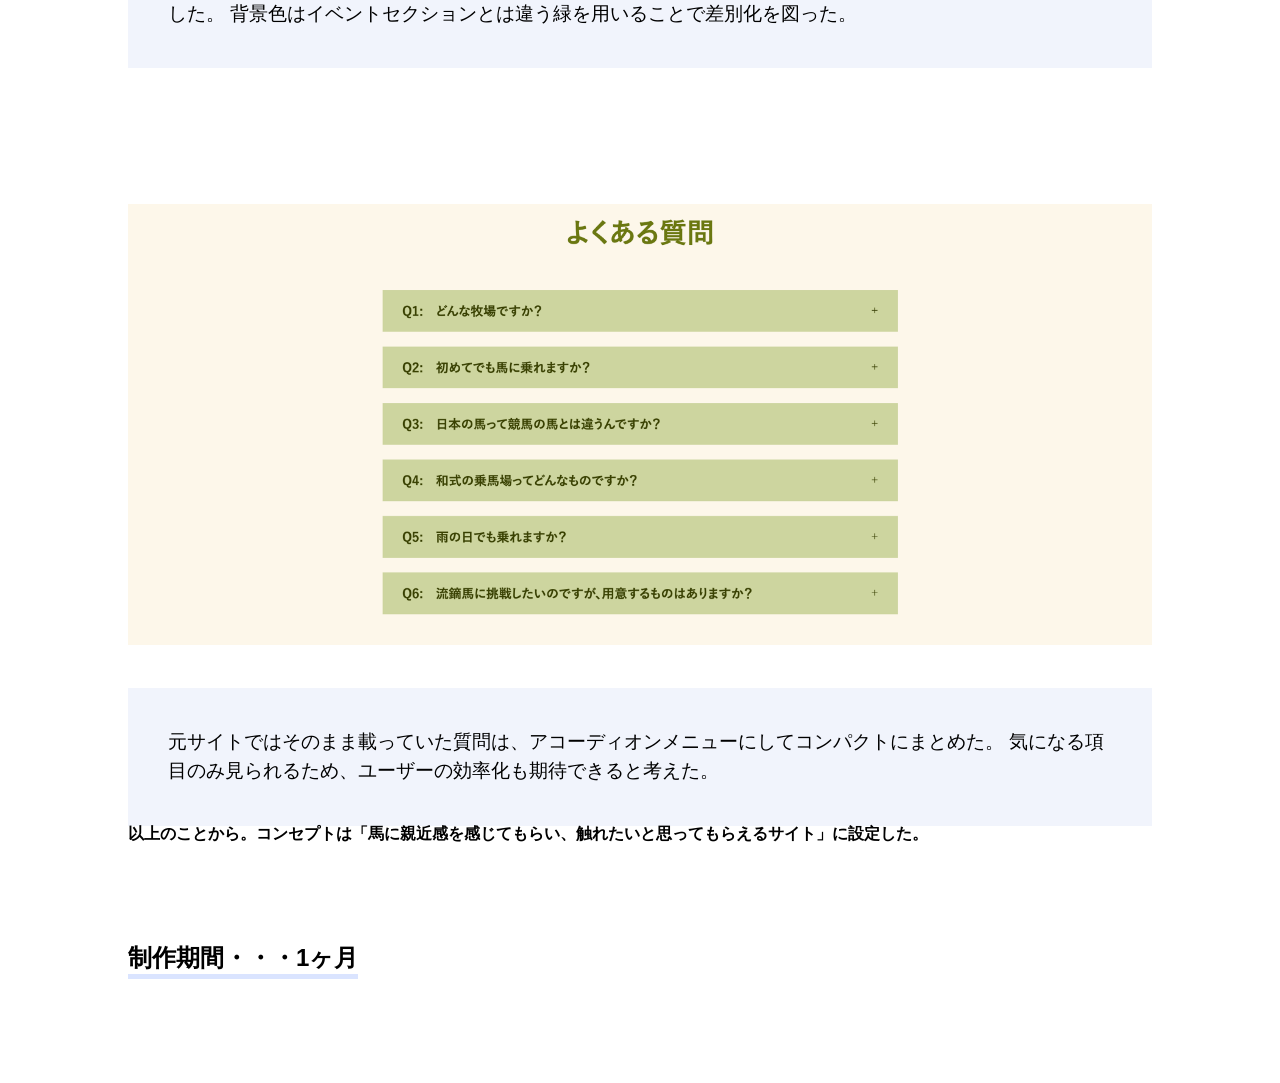
==== commit 0835d735: "Update index.html" ====
--- a/index.html
+++ b/index.html
@@ -114,6 +114,7 @@
         気になる項目のみ見られるため、ユーザーの効率化も期待できると考えた。
       </p>
     </div>
+    <h5 class="site-concept">以上のことから。コンセプトは<span class="concept">「馬に親近感を感じてもらい、触れたいと思ってもらえるサイト」</span>に設定した。</h5>
 
   </section>
 
--- a/horse.css
+++ b/horse.css
@@ -6,7 +6,6 @@
   font-size: 62.5%;
 }
 body {
-  color: #4b4b4b;
   font-family: "ヒラギノ角ゴ ProN",Arial,sans-serif,"FOT-筑紫B丸ゴシック Std","貂明朝テキスト","DNP 秀英丸ゴシック Std","游ゴシック体"
 }
 /*ヘッダー*/
@@ -14,6 +13,7 @@
   z-index: 10;
   height: 56px;
   background-color: #f1f4fc;
+  position: fixed;
 }
 .site-header {
   display: flex;
@@ -37,7 +37,6 @@
   line-height: 56px;
 }
 header li a {
-  color: #5a4944;
   font-size: 1rem;
   display: block;
 }
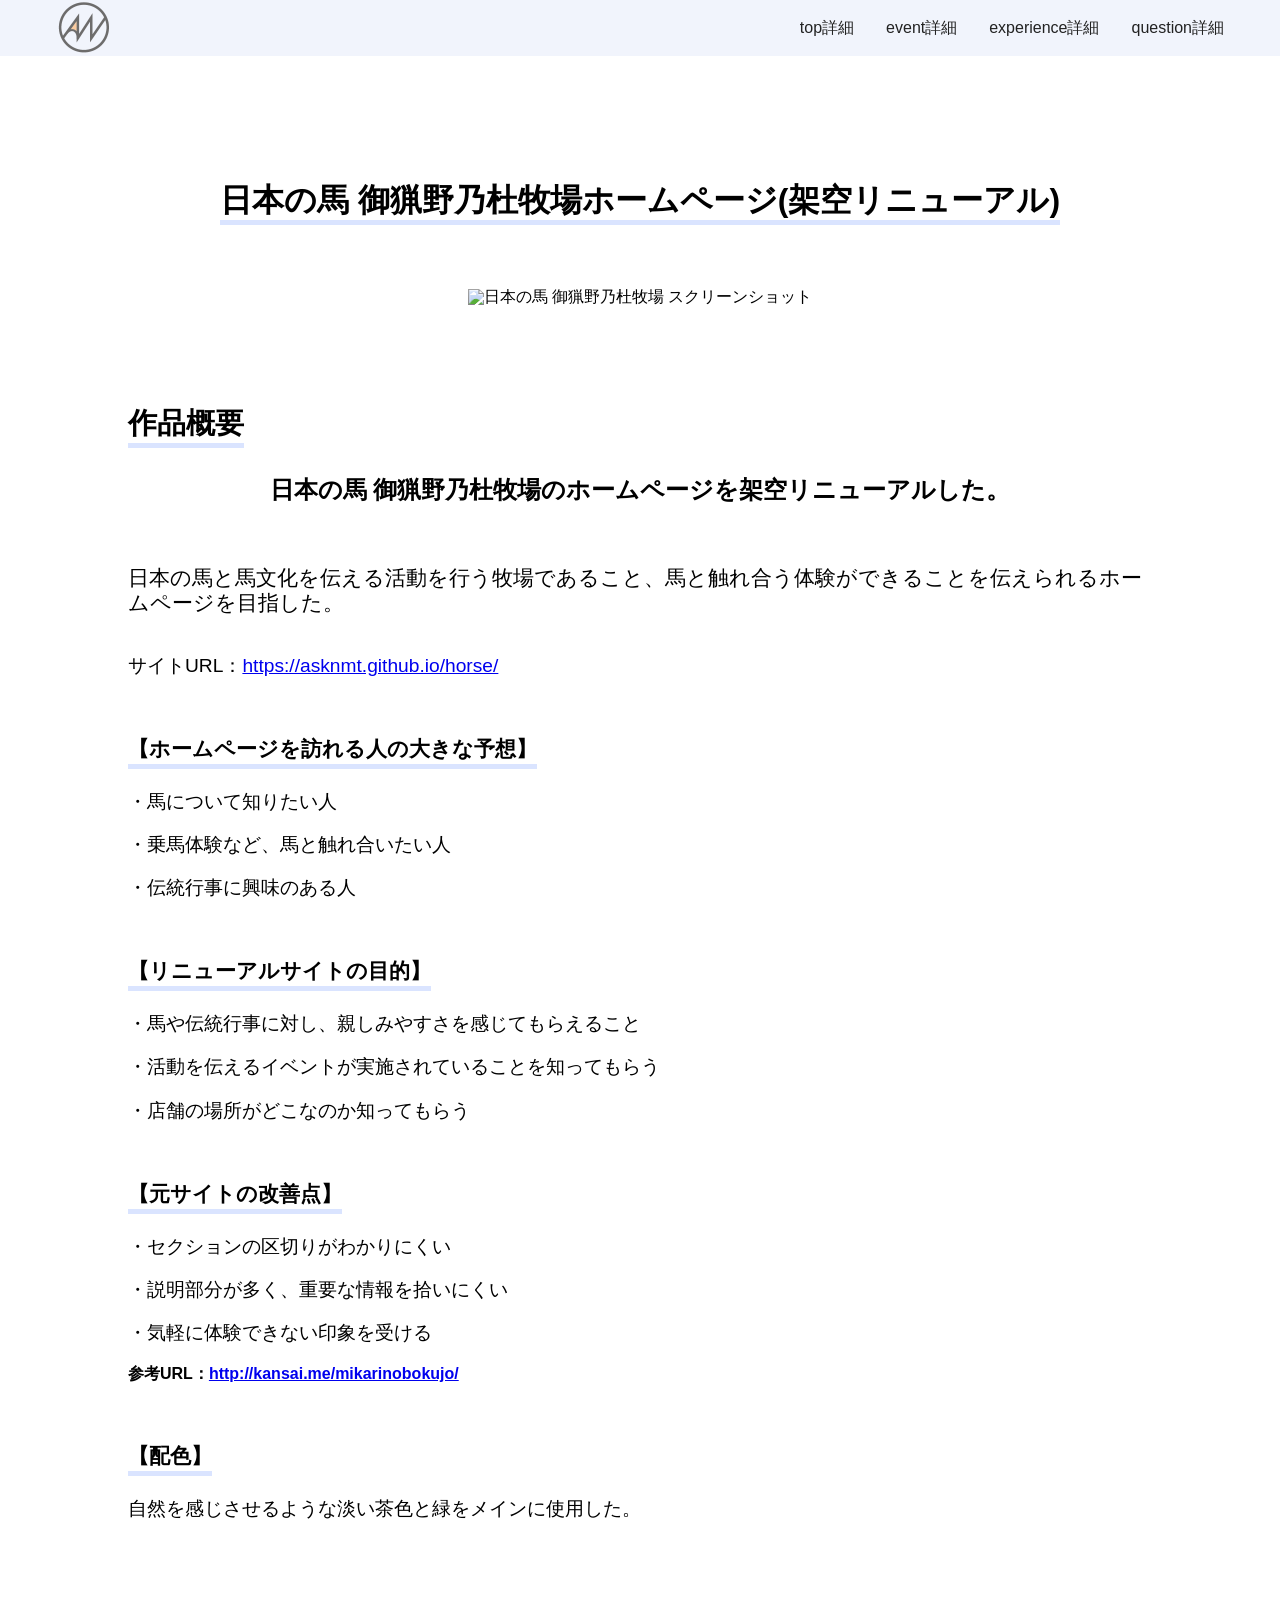
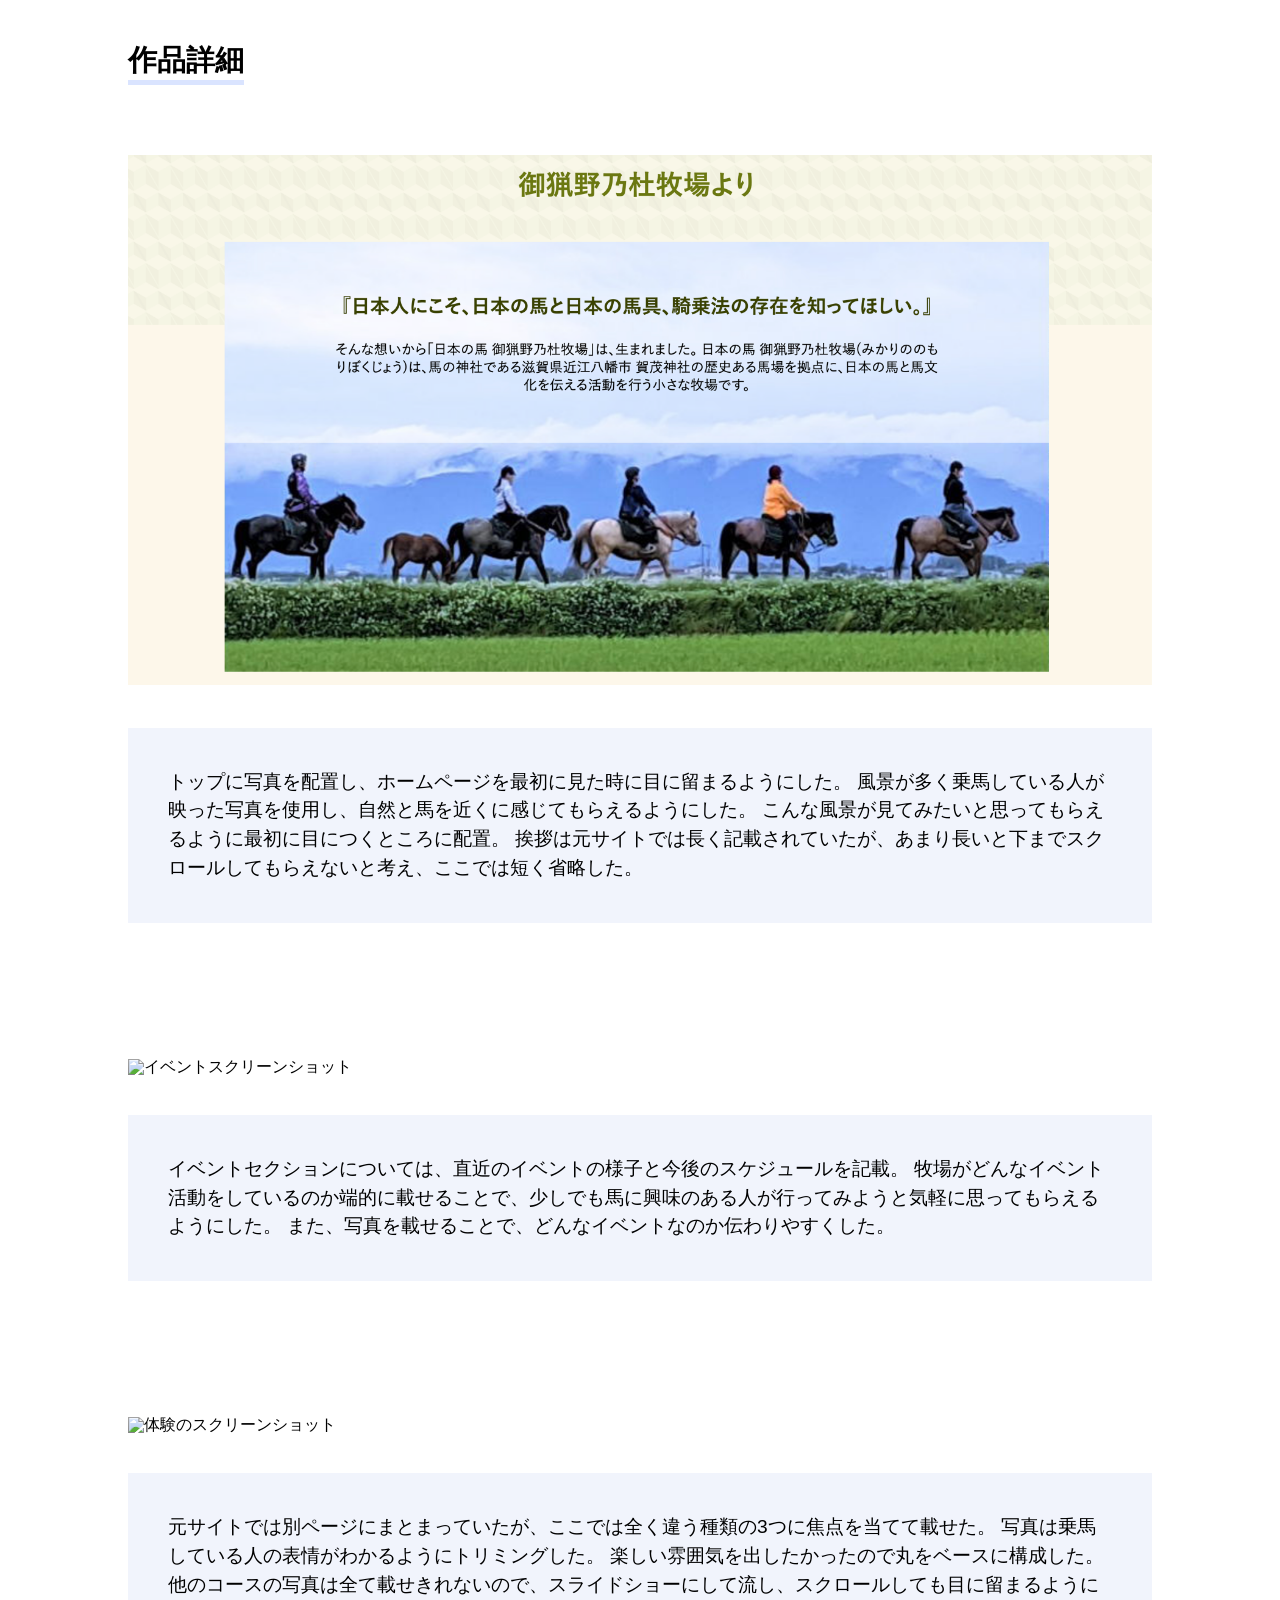
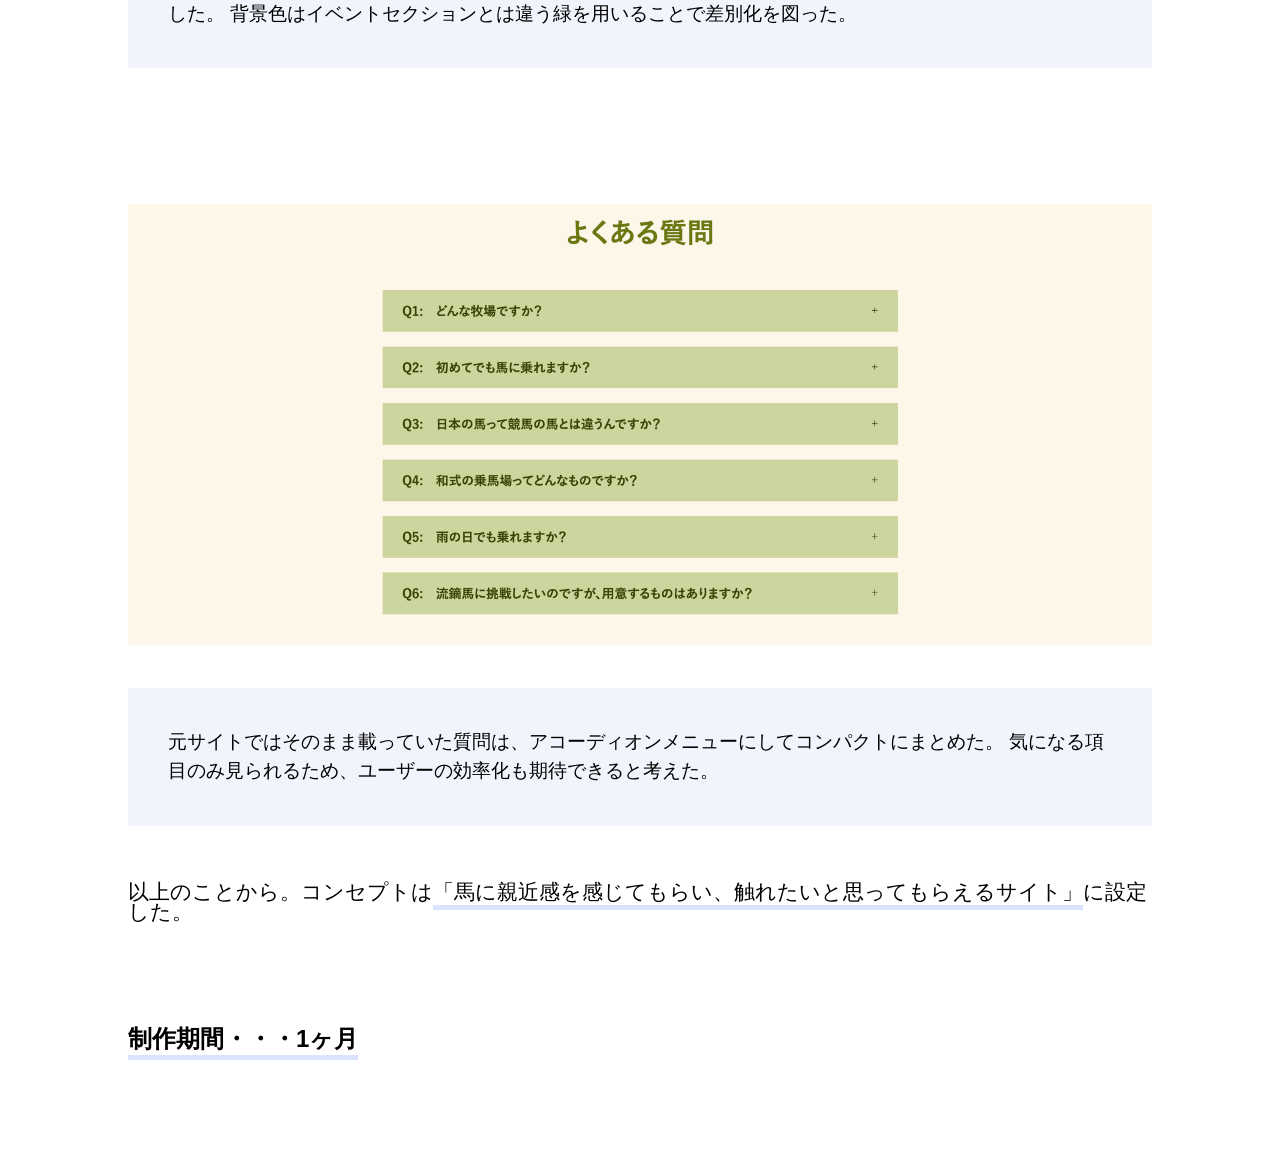
==== commit 75123d5c: "Update index.html" ====
--- a/index.html
+++ b/index.html
@@ -9,6 +9,7 @@
   <link rel="stylesheet" href="horse2.css">
   <link rel="stylesheet" href="horse3.css">
   <link rel="stylesheet" href="reset.css">
+  <link rel="shortcut icon" href="img/favicon.ico" ><!--タブにアイコンを表示-->
   <link href="https://fonts.googleapis.com/css?family=Noto+Sans+JP" rel="stylesheet">
 </head>
 <body>
--- a/horse.css
+++ b/horse.css
@@ -39,6 +39,7 @@
 header li a {
   font-size: 1rem;
   display: block;
+  color: #222;
 }
 header li:hover {
   cursor: pointer!important;
@@ -109,6 +110,17 @@
   font-size: 1.2rem;
   margin-top: 40px;
 }
+.site-concept {
+  font-size: 1.3rem;
+  margin-top: 56px;
+  font-weight: normal;
+}
+.concept {
+  border-bottom: solid 5px #dae4ff;
+  padding-bottom: 2px;
+  display: inline;
+}
+
 /*作品詳細*/
 .details {
   padding-top: 104px;
--- a/horse2.css
+++ b/horse2.css
@@ -168,6 +168,12 @@
     padding: 24px;
     font-size: 1rem;
   }  
+    .site-concept {
+    font-size: 1.1rem;
+    margin-top: 40px;
+    line-height: 1.2;
+  }  
+
   /*コンセプト*/
 .event-img img,.experience-img img,.question-img img {
   margin-top: 104px;
--- a/horse3.css
+++ b/horse3.css
@@ -50,7 +50,7 @@
     font-size: 1rem;
     margin: 120px 0 40px 0;
   }
-  .dounuts img {
+  .horse img {
     margin-bottom: 56px;
     width: 90%;
   }  
@@ -93,6 +93,17 @@
     width: 100%;
     margin-top: 64px;
   }
+    .site-concept {
+    font-size: 1.3rem;
+    margin-top: 56px;
+    font-weight: normal;
+  }
+  .concept {
+    border-bottom: solid 5px #dae4ff;
+    padding-bottom: 2px;
+    display: inline;
+  }
+
   .time {
     padding: 64px 0;
     width: 90%;
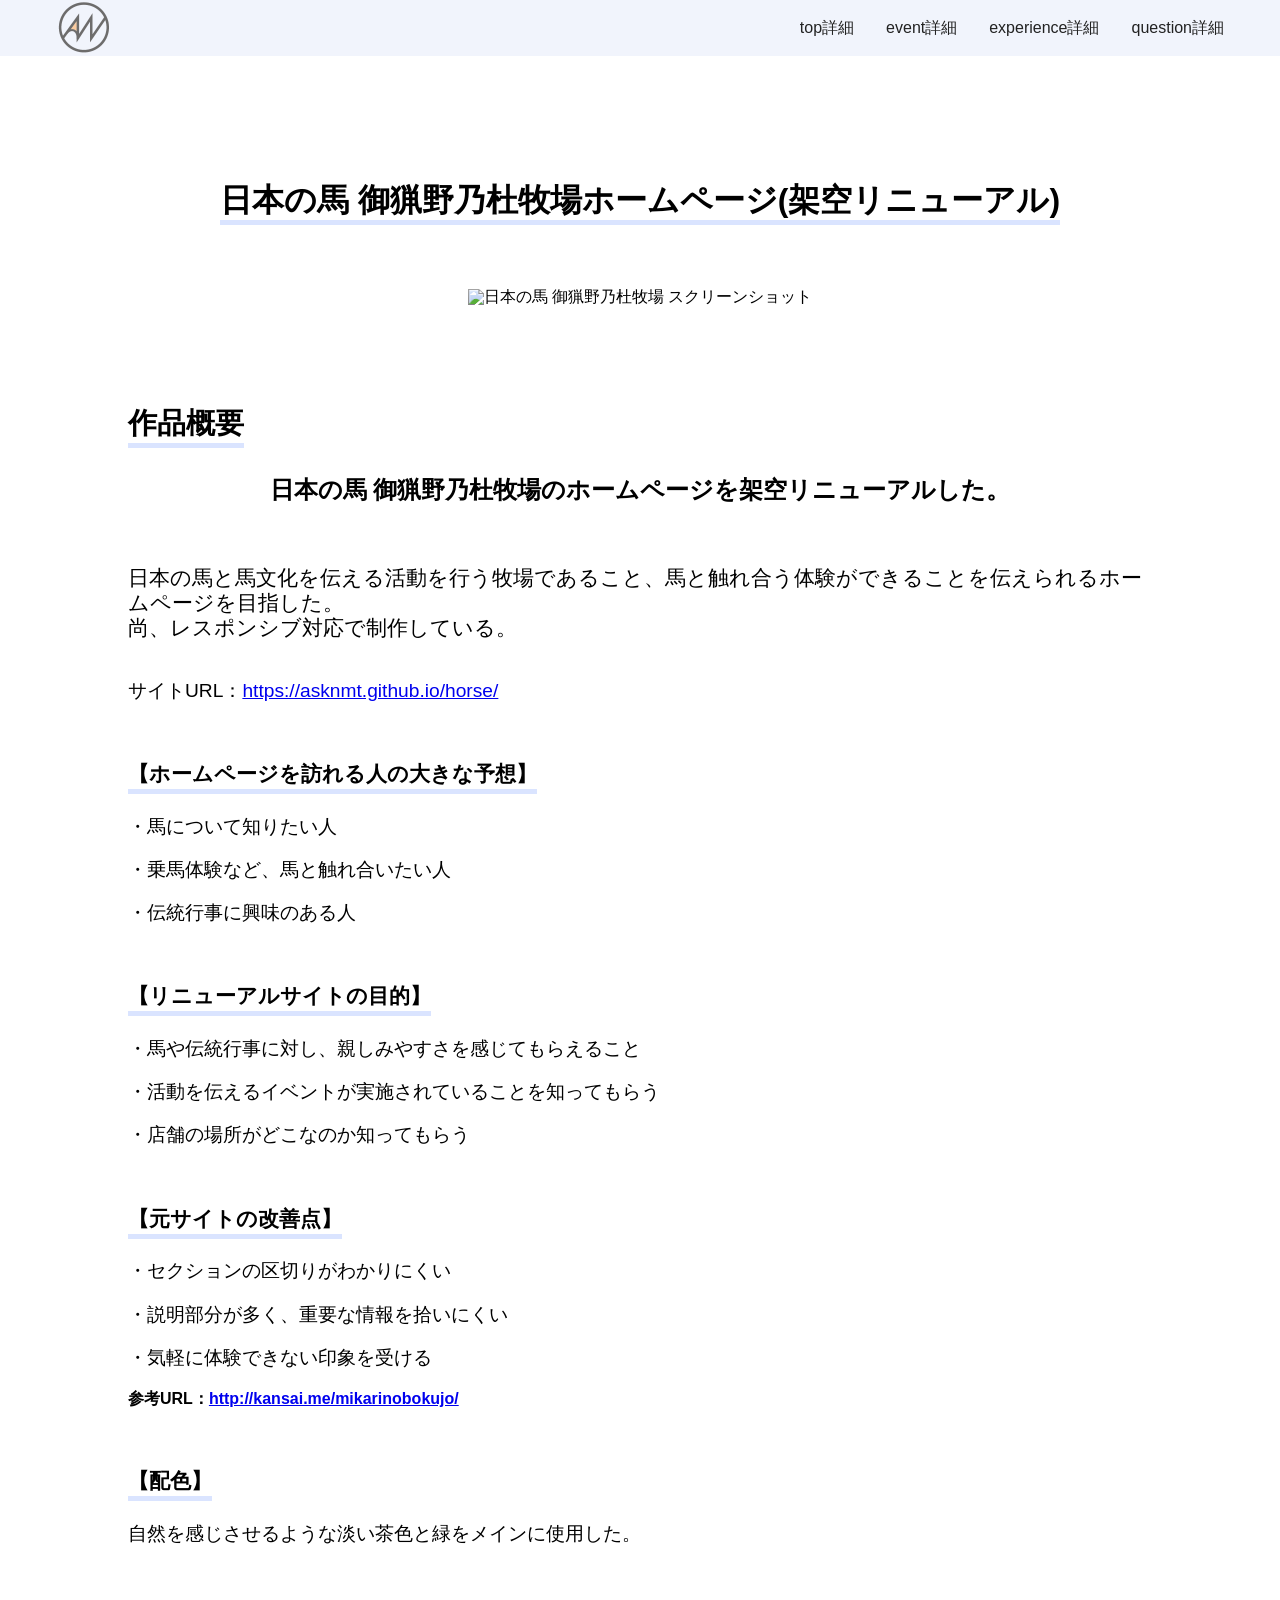
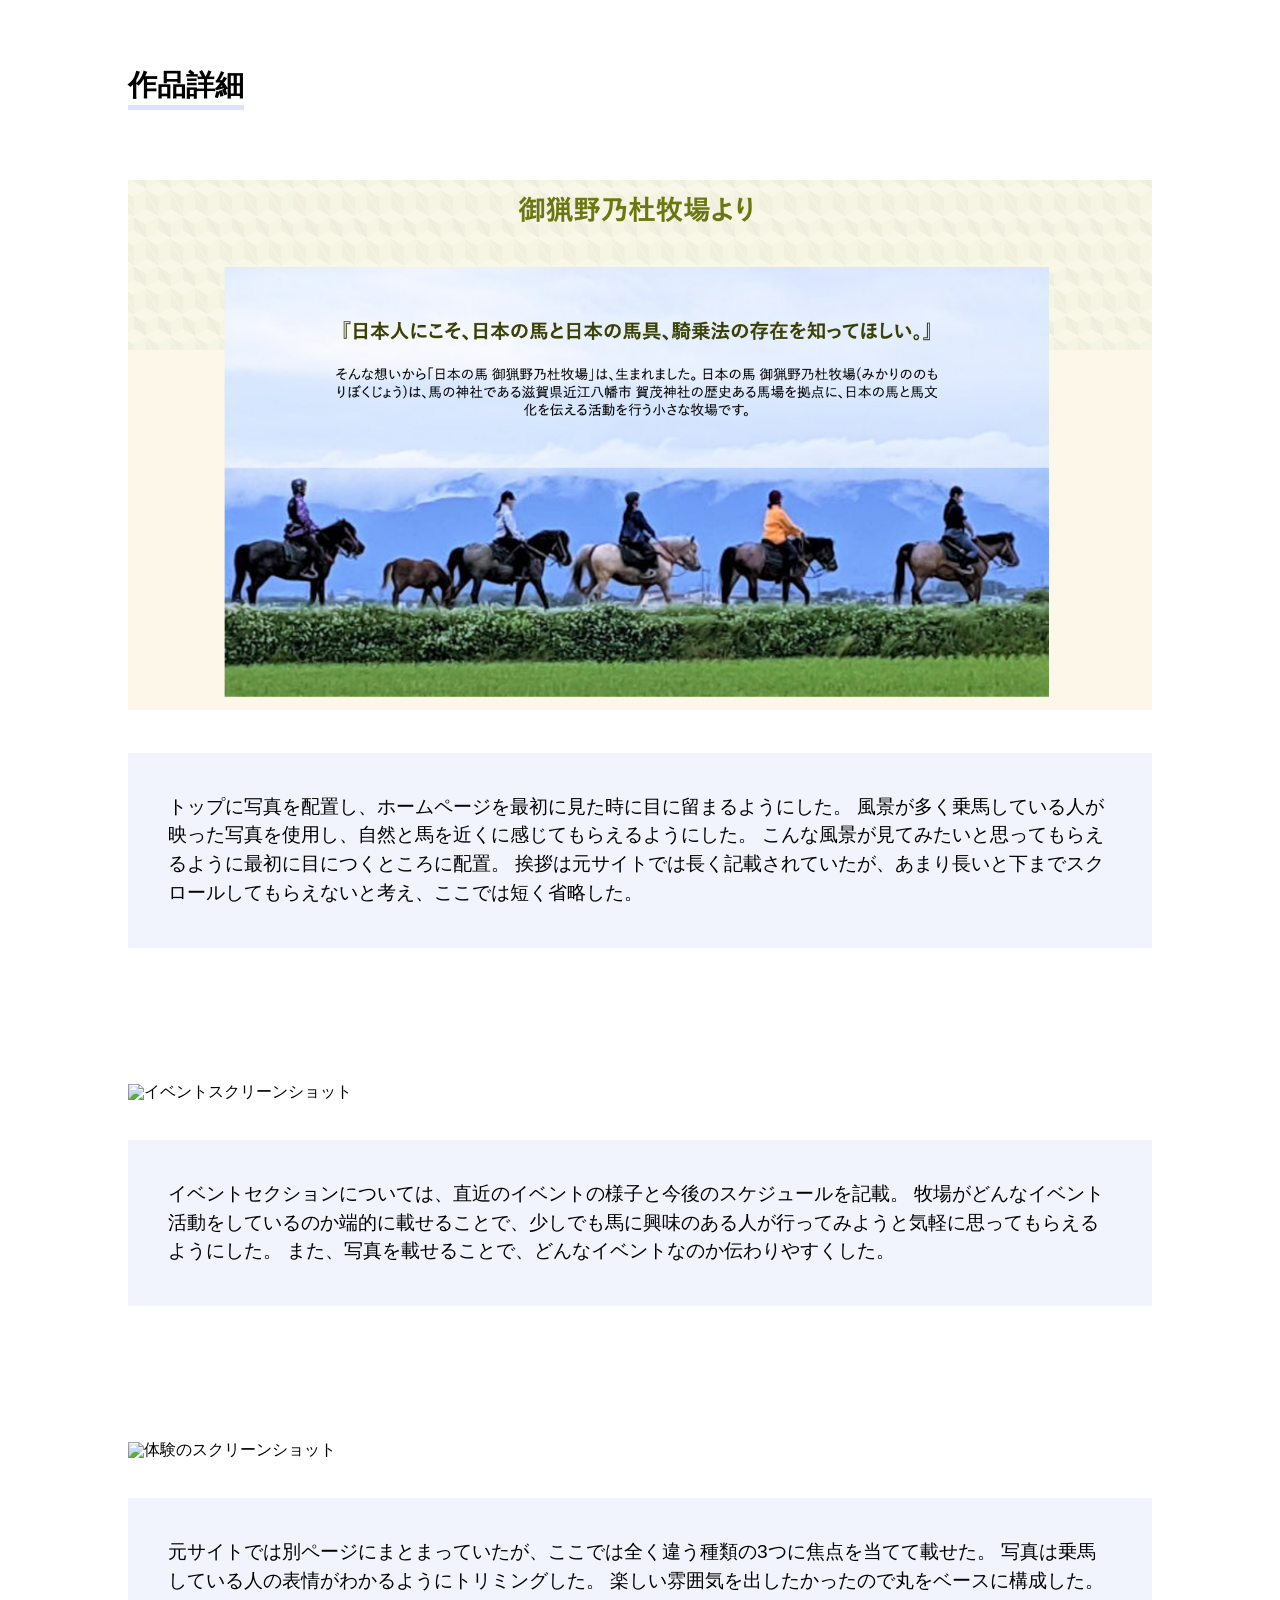
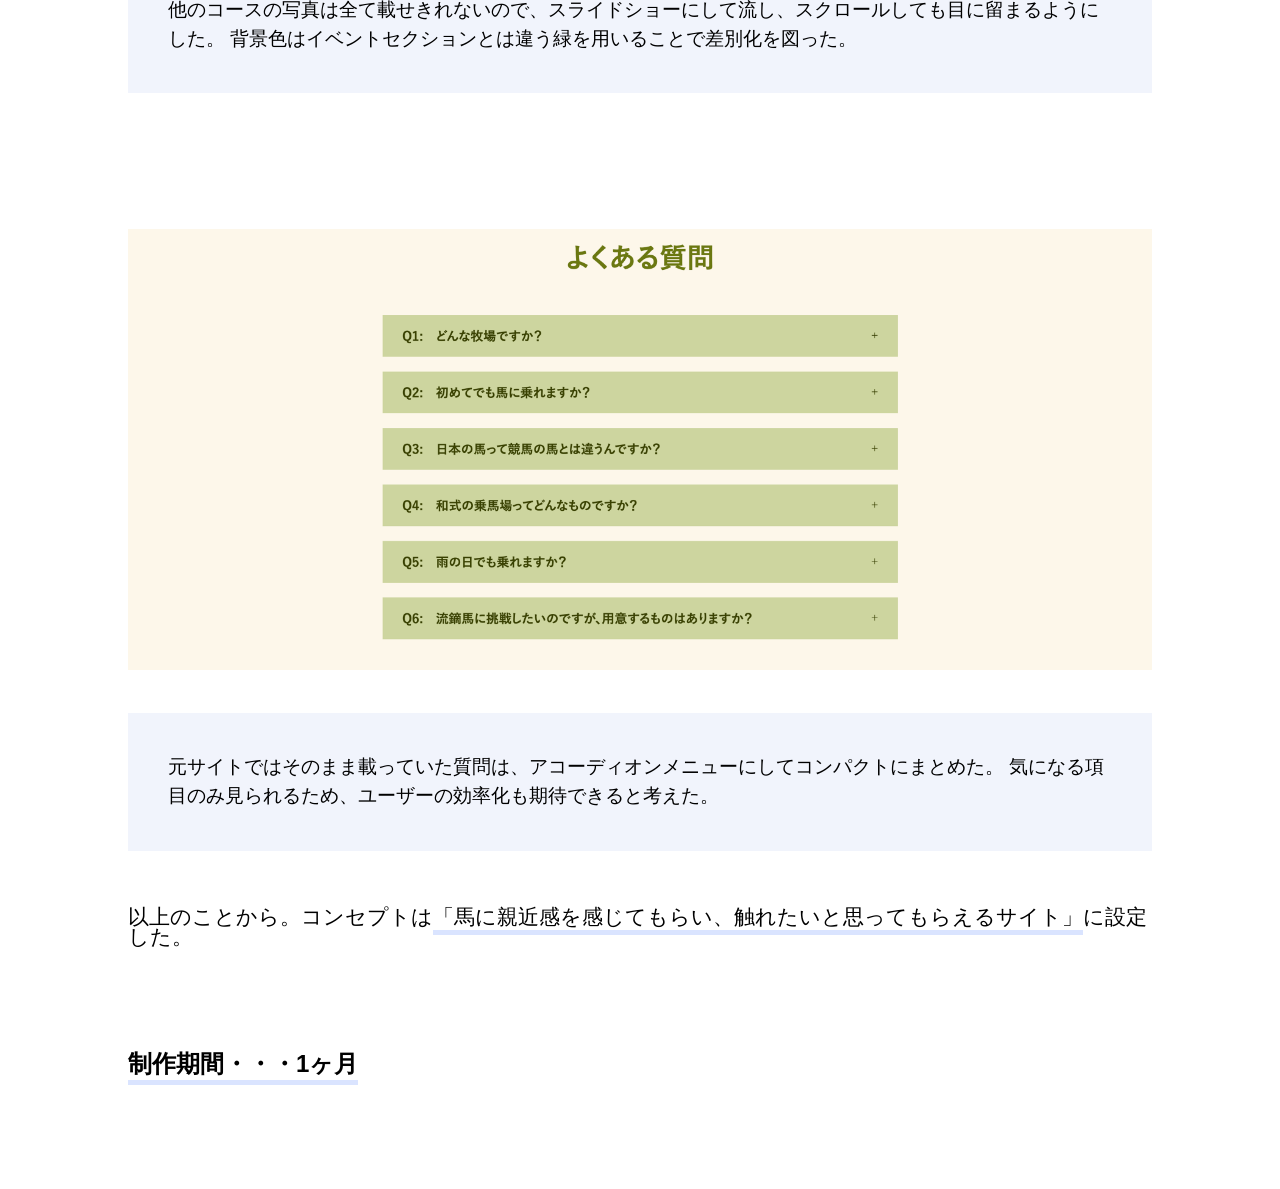
==== commit d3a96e68: "Update index.html" ====
--- a/index.html
+++ b/index.html
@@ -44,7 +44,8 @@
   <section class="top-description">
     <h2>作品概要</h2>
     <h3>日本の馬 御猟野乃杜牧場のホームページを架空リニューアルした。</h3>
-    <p class="description-p">日本の馬と馬文化を伝える活動を行う牧場であること、馬と触れ合う体験ができることを伝えられるホームページを目指した。</p>
+    <p class="description-p">日本の馬と馬文化を伝える活動を行う牧場であること、馬と触れ合う体験ができることを伝えられるホームページを目指した。
+    尚、レスポンシブ対応で制作している。</p>
     <p class="site">サイトURL：<a href="https://asknmt.github.io/horse/">https://asknmt.github.io/horse/</a></p>
       <div class="setting">
         <h4>【ホームページを訪れる人の大きな予想】</h4>
--- a/horse3.css
+++ b/horse3.css
@@ -26,7 +26,7 @@
   nav.globalMenuSp ul li {
     list-style-type: none;
     padding: 0;
-    width: 20%;
+    width: 40%;
   }
   header li {
     margin-left: 0px;
@@ -34,6 +34,10 @@
   }
   header li a {
     font-size: 0.5rem;
+  }
+  header ul {
+    display : flex;
+    flex-wrap: wrap;
   }
   /*ヘッダー*/
   .header-logo {
@@ -110,6 +114,5 @@
   }
   .time h5 {
     font-size: 0.9rem;
-  }
-  
+  } 
 }
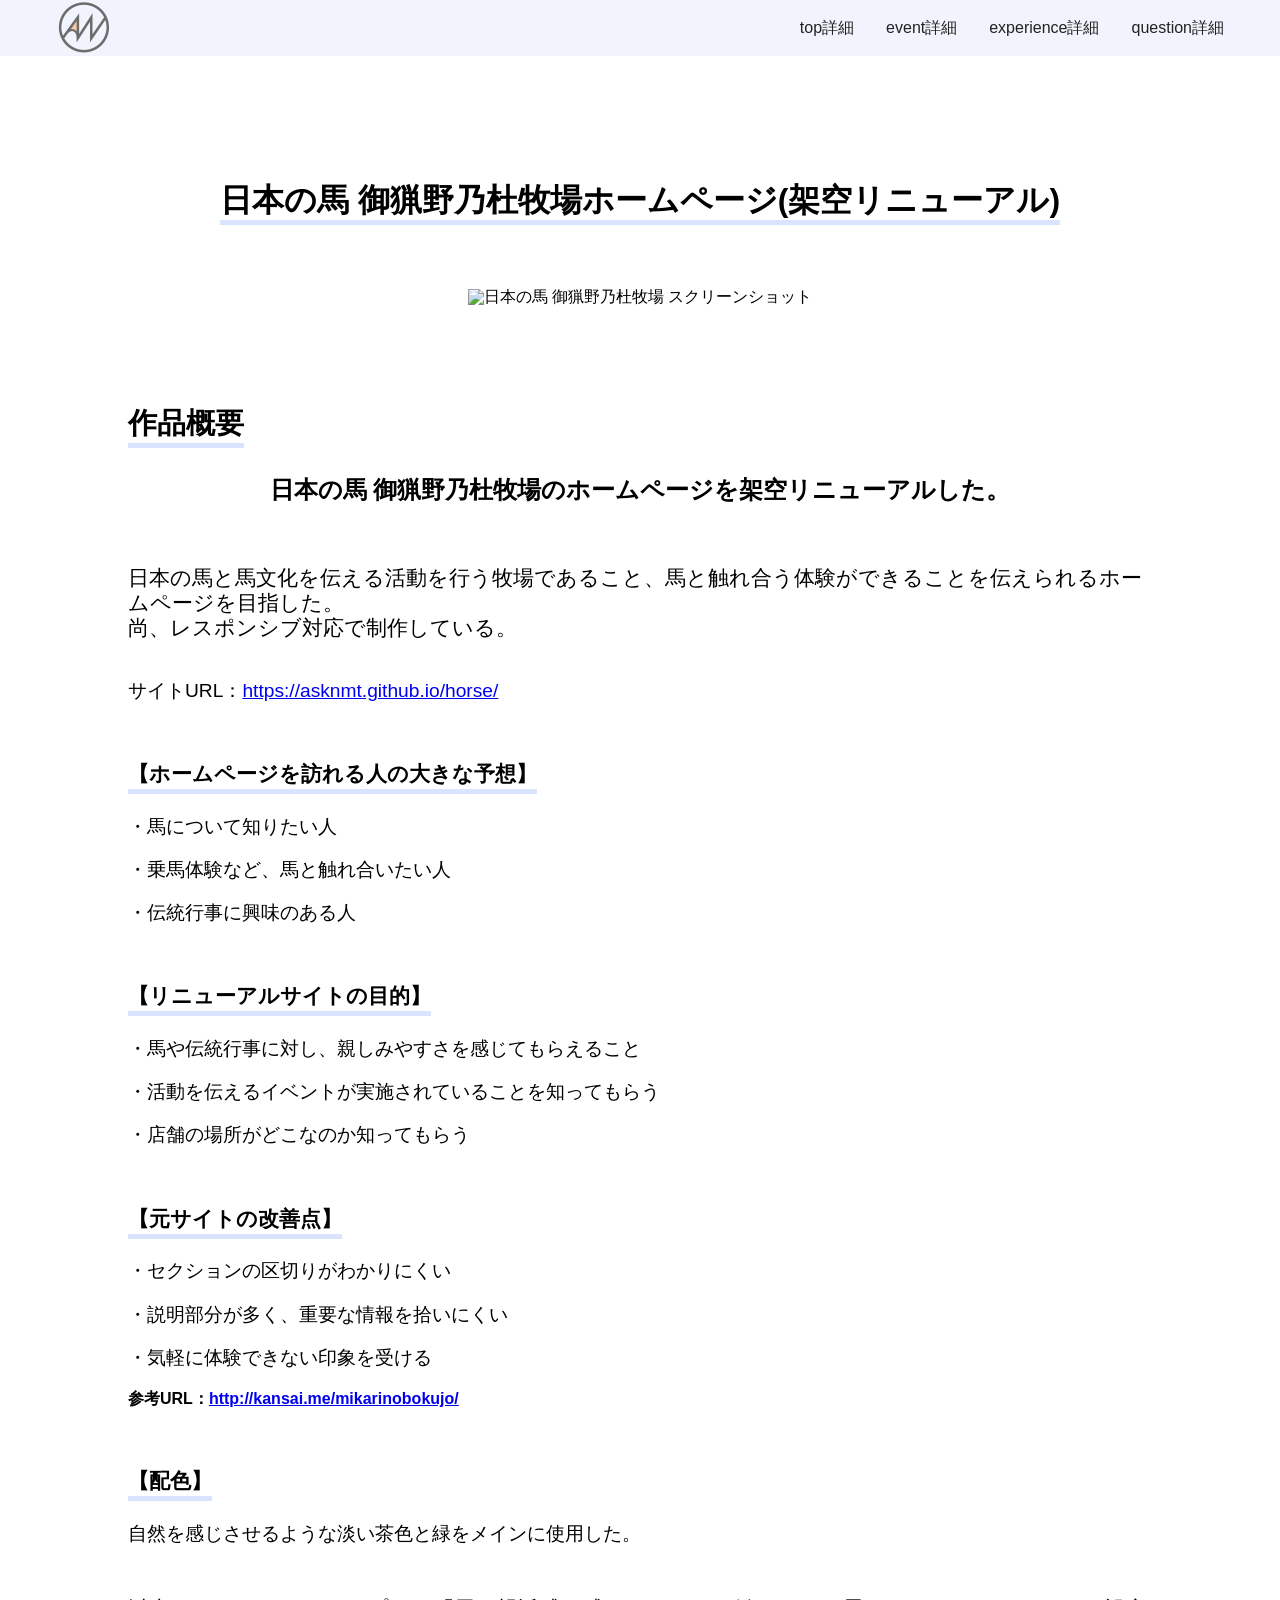
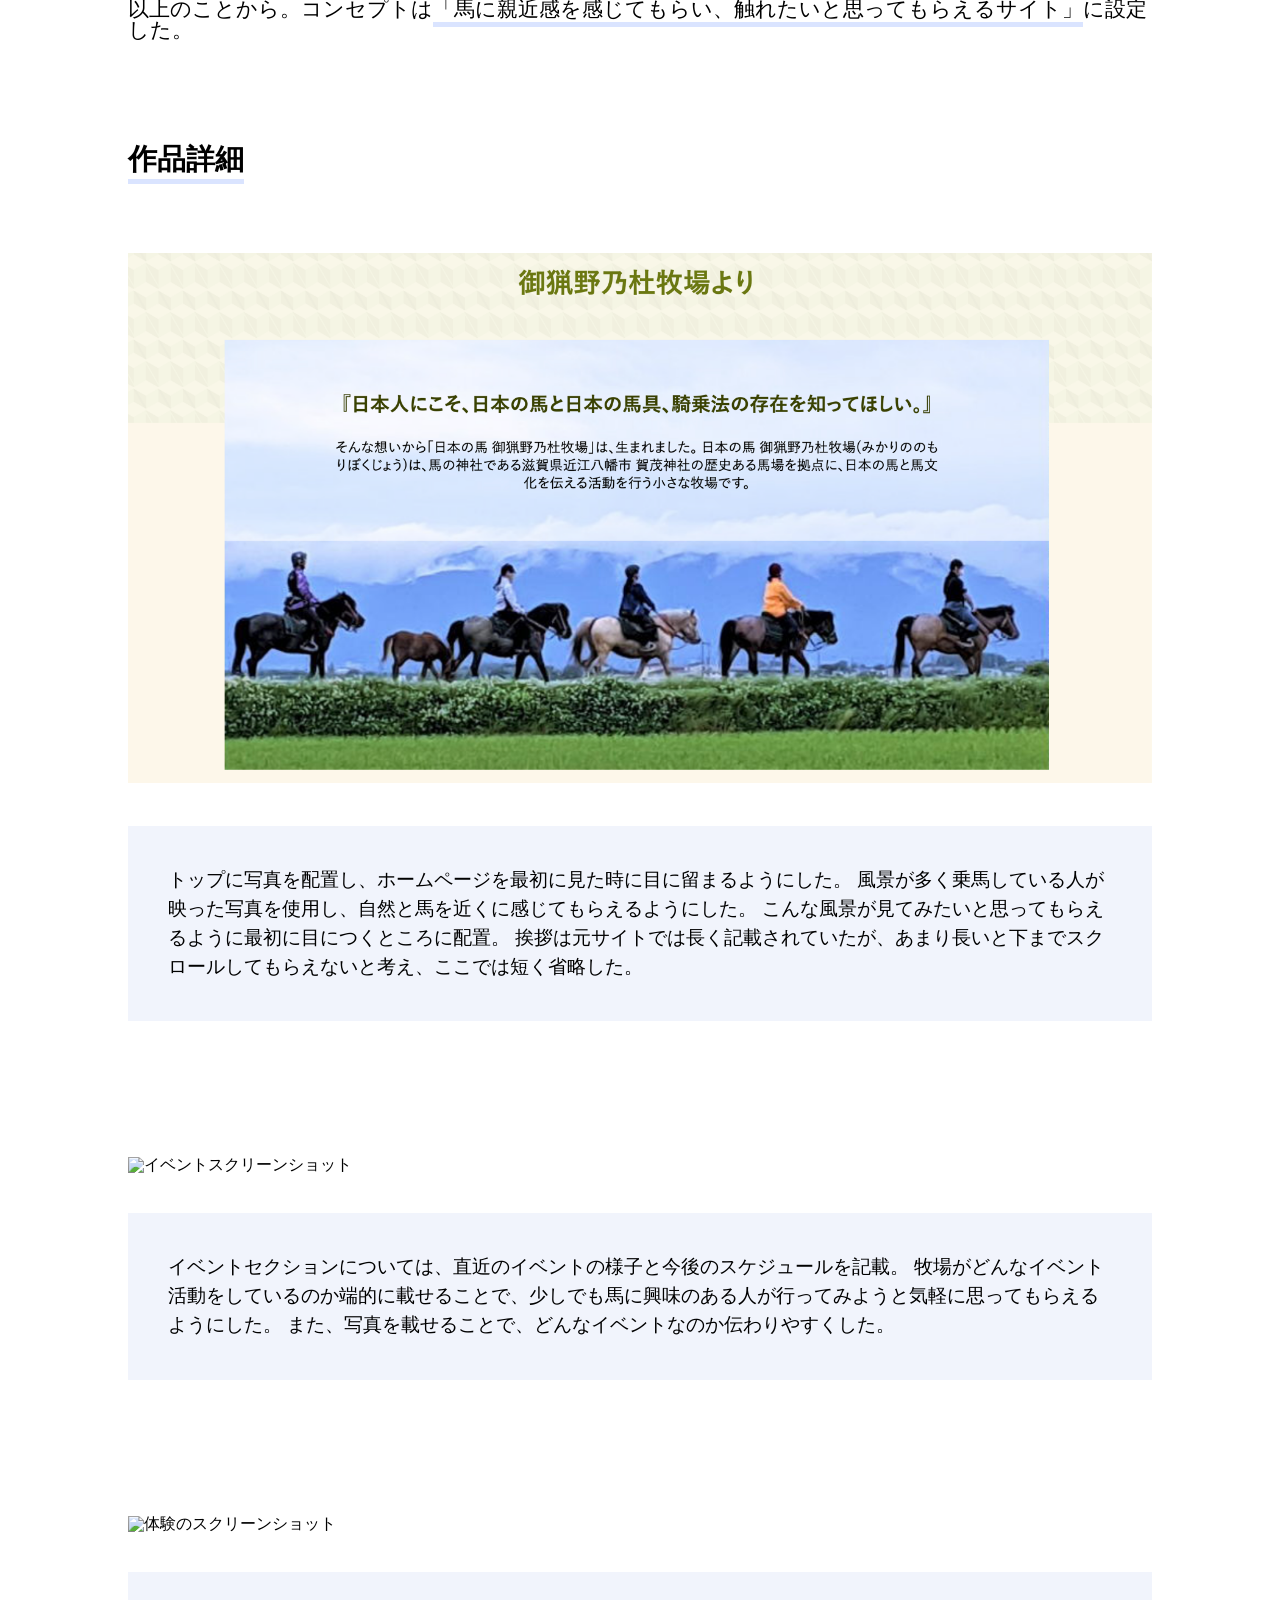
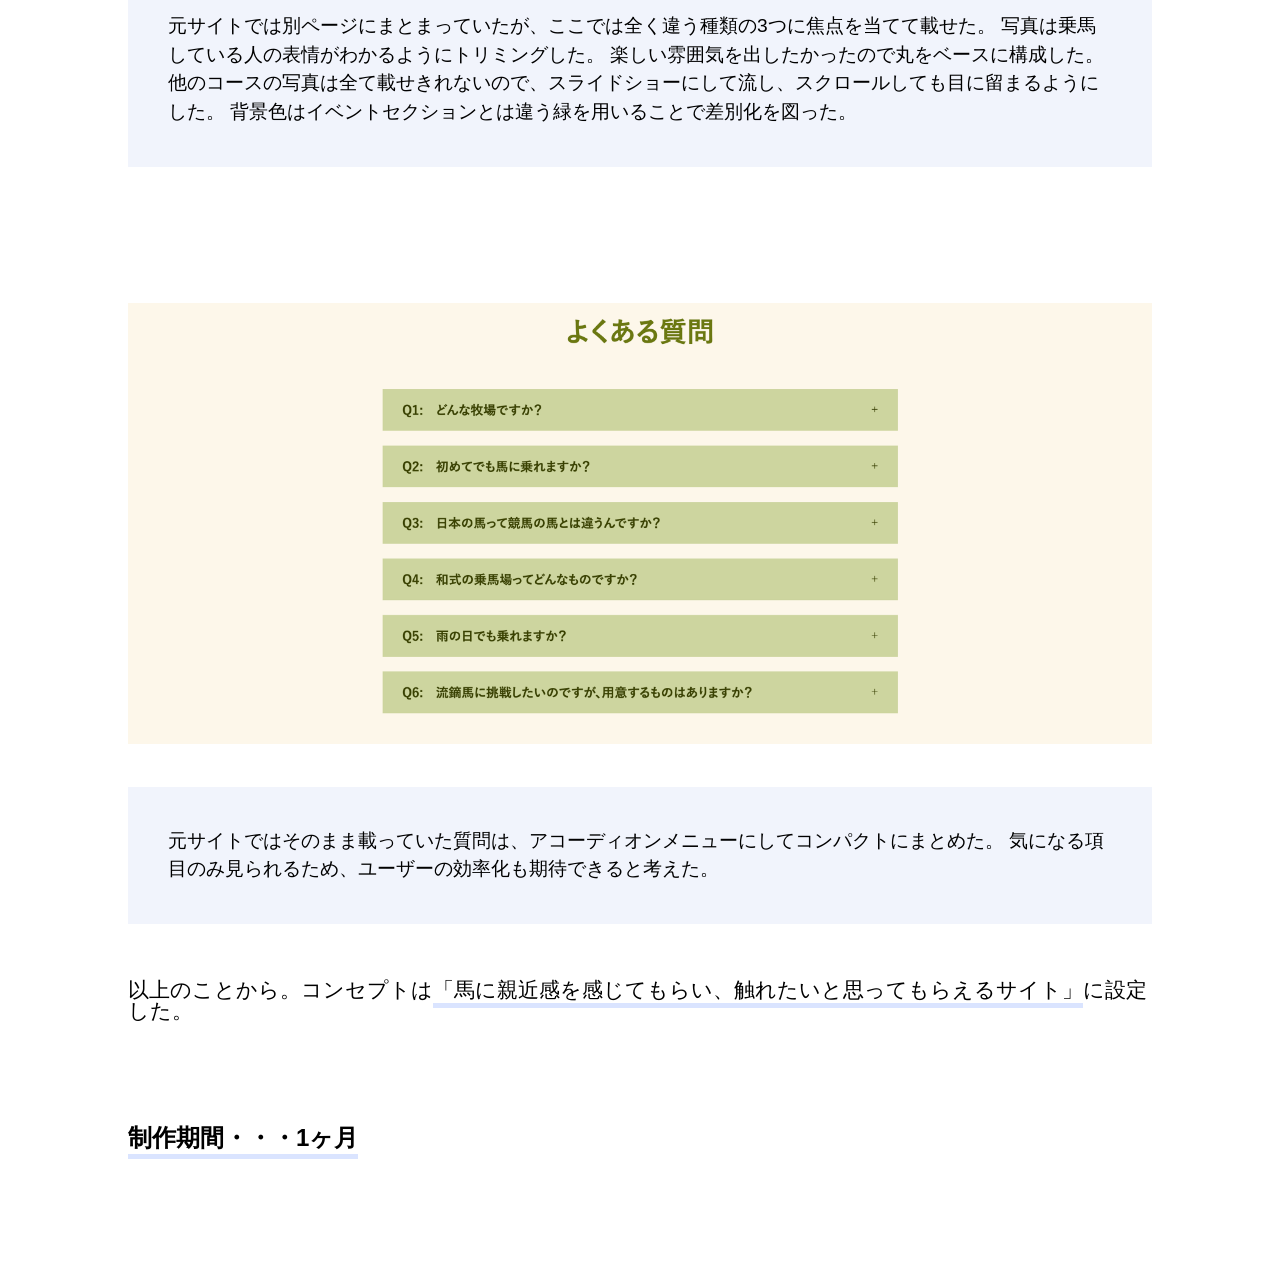
==== commit 01f73725: "Update index.html" ====
--- a/index.html
+++ b/index.html
@@ -70,6 +70,7 @@
         <h4>【配色】</h4>
         <p class="top-p">自然を感じさせるような淡い茶色と緑をメインに使用した。</p>
       </div>
+    <h5 class="site-concept">以上のことから。コンセプトは<span class="concept">「馬に親近感を感じてもらい、触れたいと思ってもらえるサイト」</span>に設定した。</h5>
 
   </section>
 
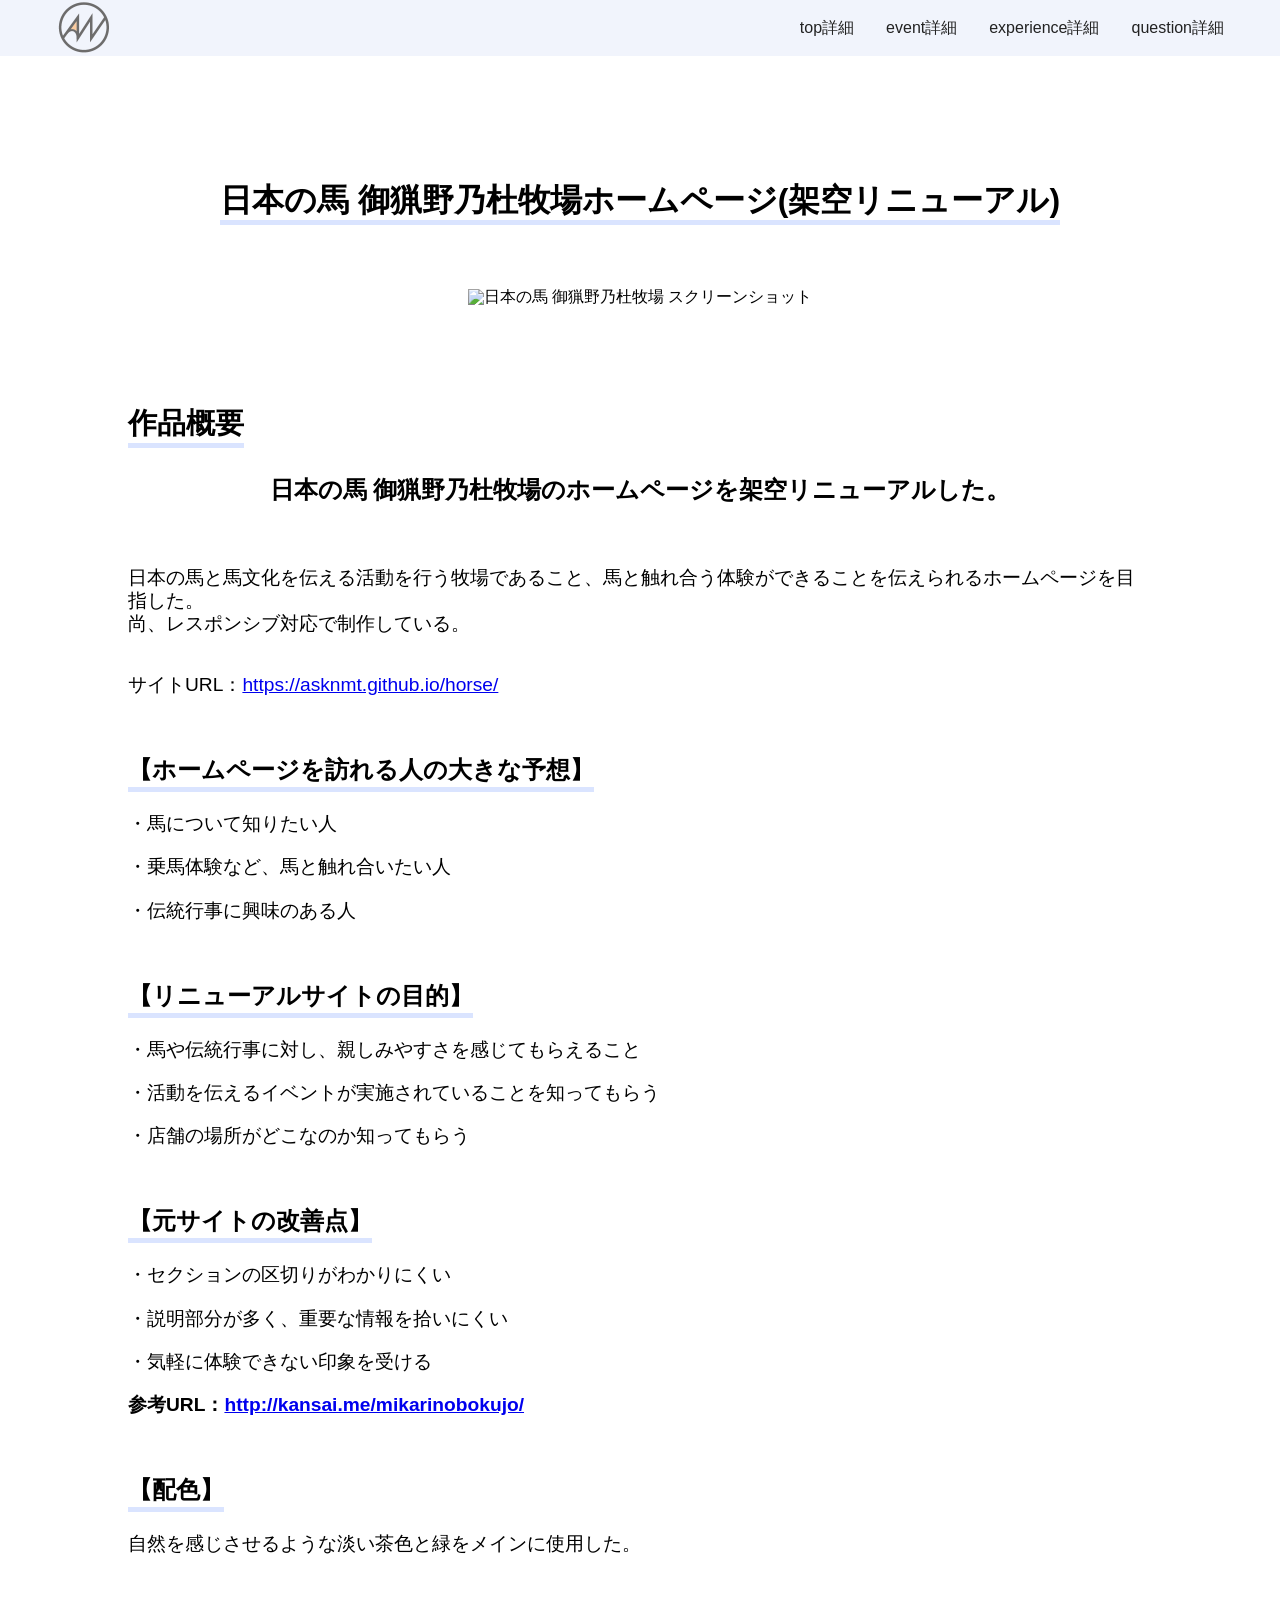
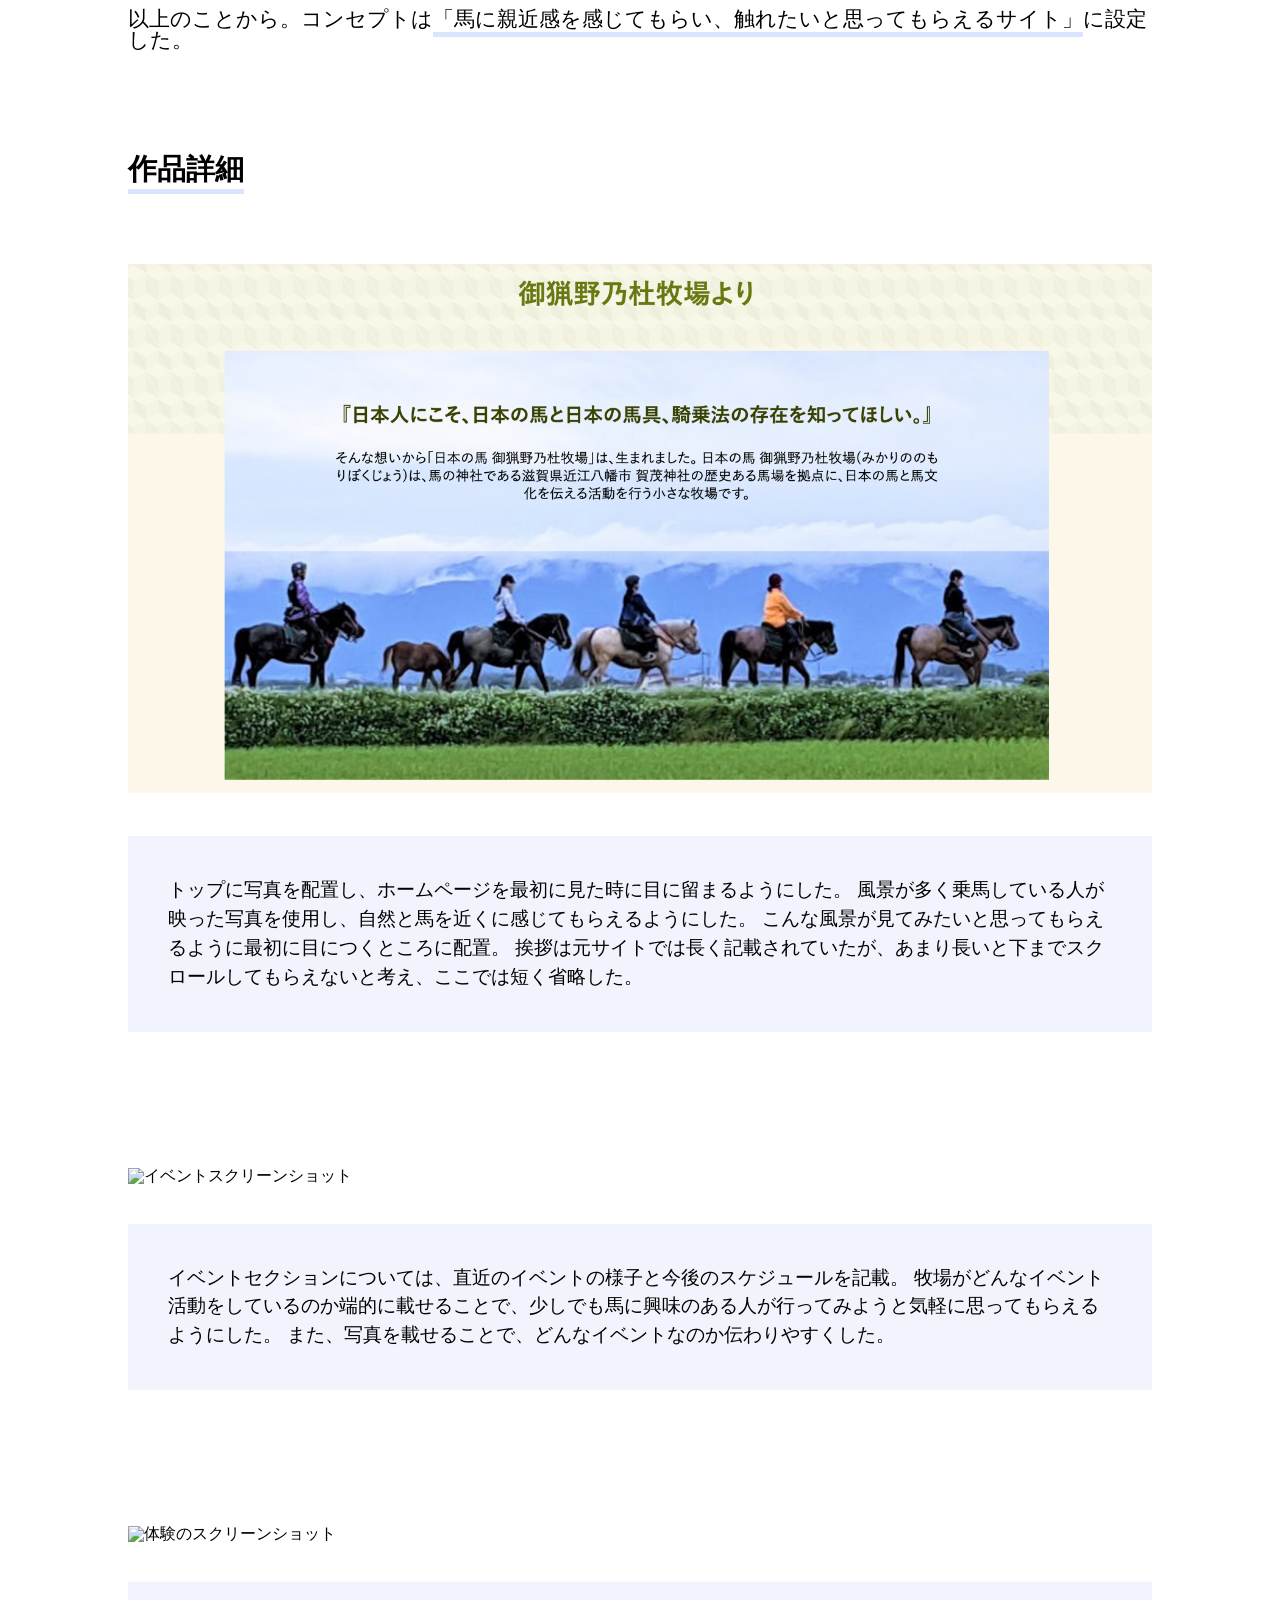
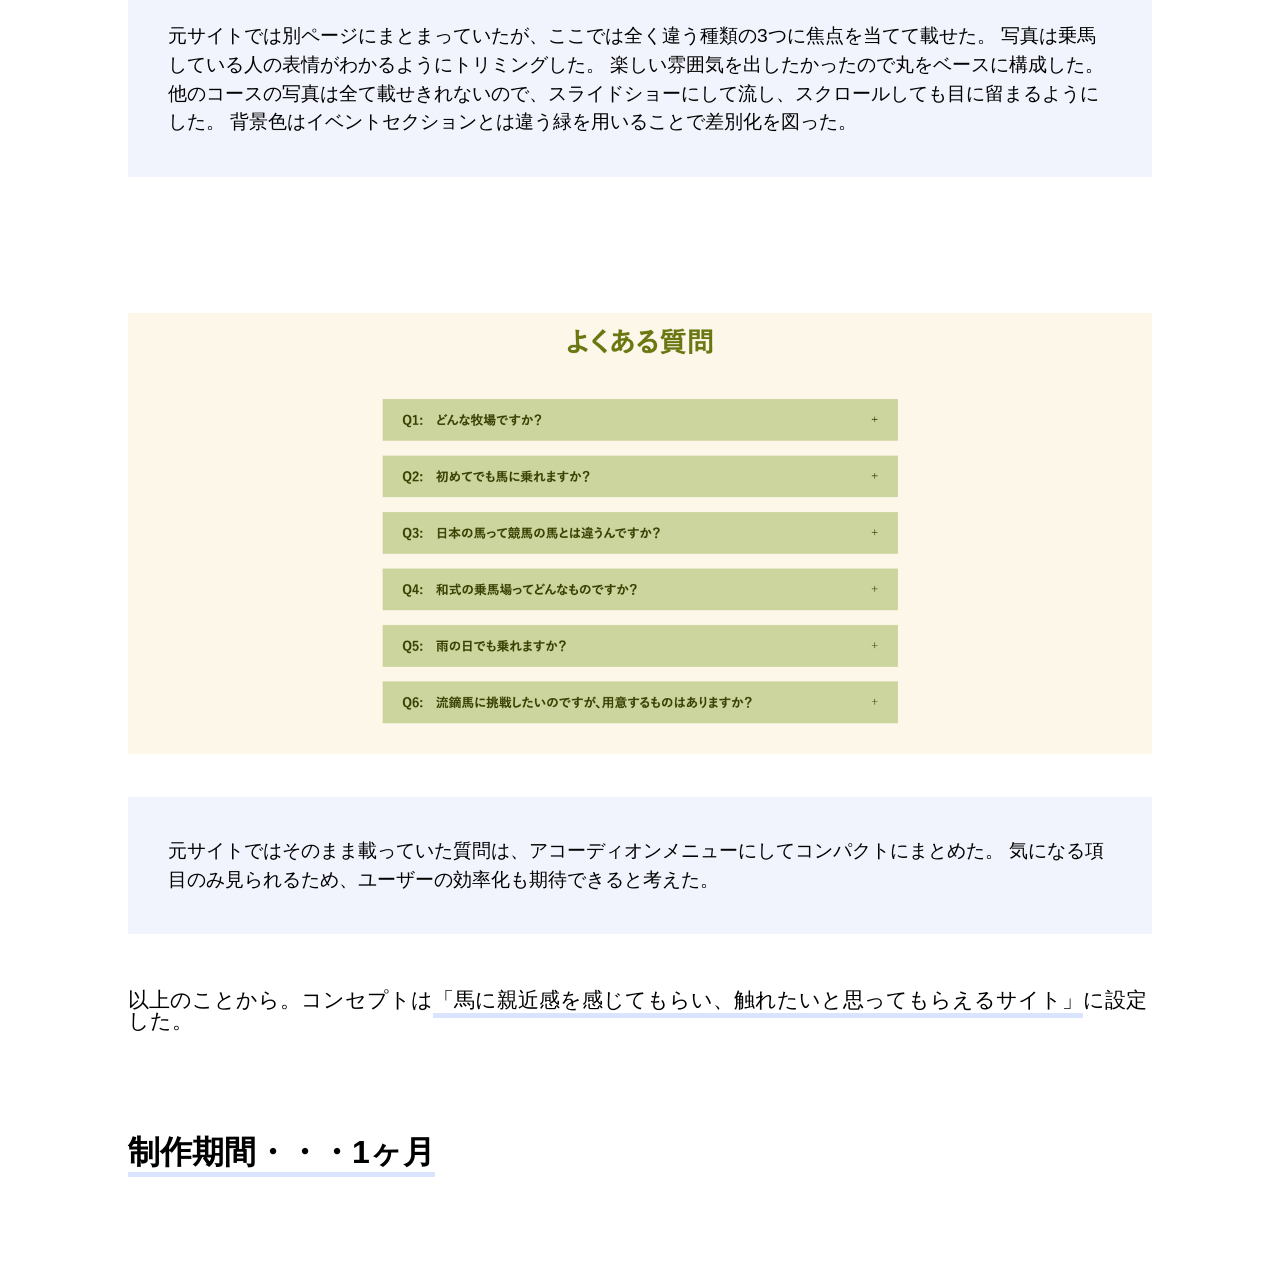
==== commit 19f8ebf9: "Update index.html" ====
--- a/index.html
+++ b/index.html
@@ -15,7 +15,7 @@
 <body>
   
   <header class="site-header">
-    <a href="#" class="header-logo">
+    <a href="https://asknmt.github.io/portfolio/" class="header-logo">
       <img src="img/logo.png" alt="ロゴ">
     </a>
     <div class="hamburger">
--- a/horse.css
+++ b/horse.css
@@ -83,12 +83,12 @@
   text-align: center;
 }
 .description-p {
-  font-size: 1.3rem;
+  font-size: 1.2rem;
   line-height: 1.2;
   white-space: pre-line;
 }
 .setting h4,.purpose h4,.improve h4,.color h4 {
-  font-size: 1.3rem;
+  font-size: 1.5rem;
   border-bottom: solid 5px #dae4ff;
   padding-bottom: 4px;
   display: inline;
@@ -104,7 +104,7 @@
   margin-top: 64px;
 }
 .horse-url {
-  font-size: 1rem;
+  font-size: 1.2rem;
 }
 .site {
   font-size: 1.2rem;
@@ -153,7 +153,7 @@
   margin: 0 auto;
 }
 .time h5 {
-  font-size: 1.5rem;
+  font-size: 2rem;
   border-bottom: solid 5px #dae4ff;
   padding-bottom: 4px;
   display: inline-block;
--- a/horse2.css
+++ b/horse2.css
@@ -133,6 +133,7 @@
     display: block;
   }
   .top h1 {
+    font-size: 1.8rem;
     width: 80%;
     margin: 160px 0 64px 0;
     line-height: 1.3;
--- a/horse3.css
+++ b/horse3.css
@@ -97,16 +97,15 @@
     width: 100%;
     margin-top: 64px;
   }
-    .site-concept {
-    font-size: 1.3rem;
-    margin-top: 56px;
-    font-weight: normal;
-  }
+   .site-concept {
+    font-size: 0.9rem;
+    margin-top: 32px;
+  }  
   .concept {
-    border-bottom: solid 5px #dae4ff;
-    padding-bottom: 2px;
-    display: inline;
-  }
+    border-bottom: solid 1px #dae4ff;
+    padding-bottom: 1px;
+  }  
+
 
   .time {
     padding: 64px 0;
